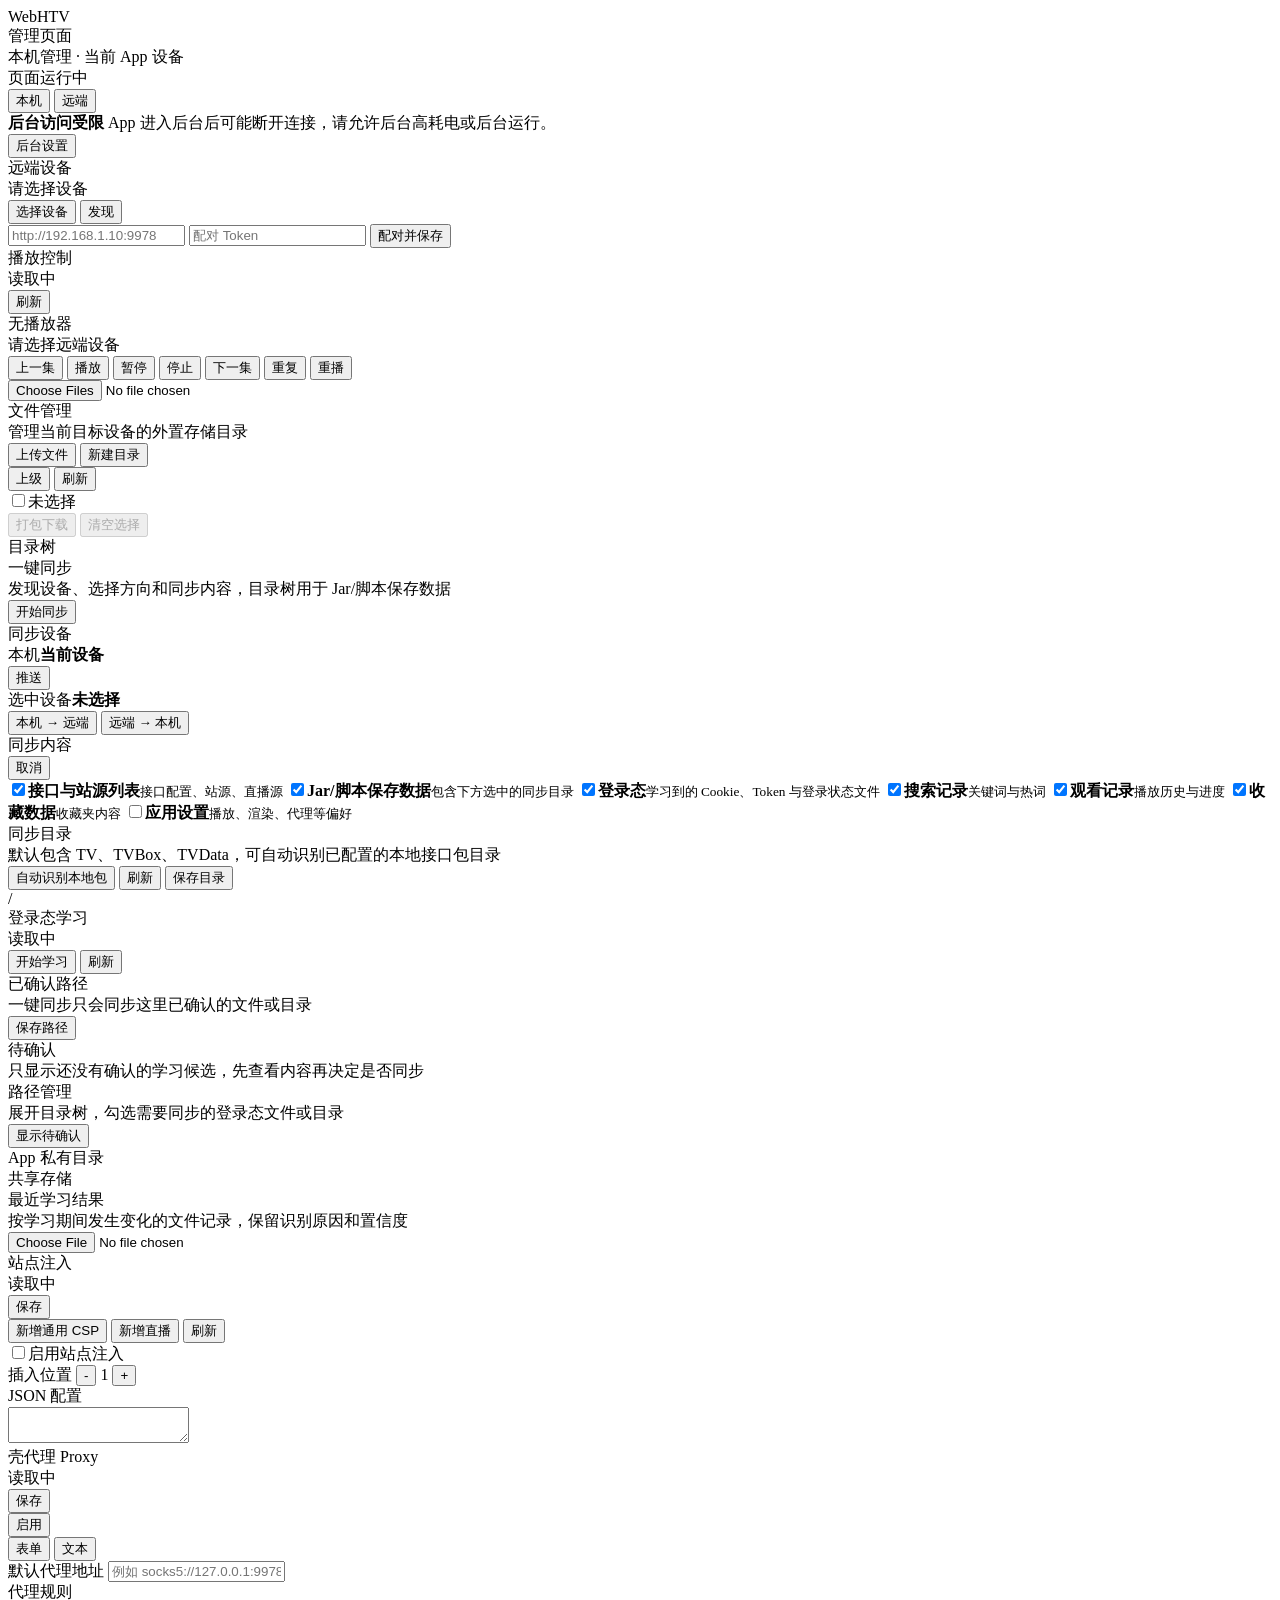
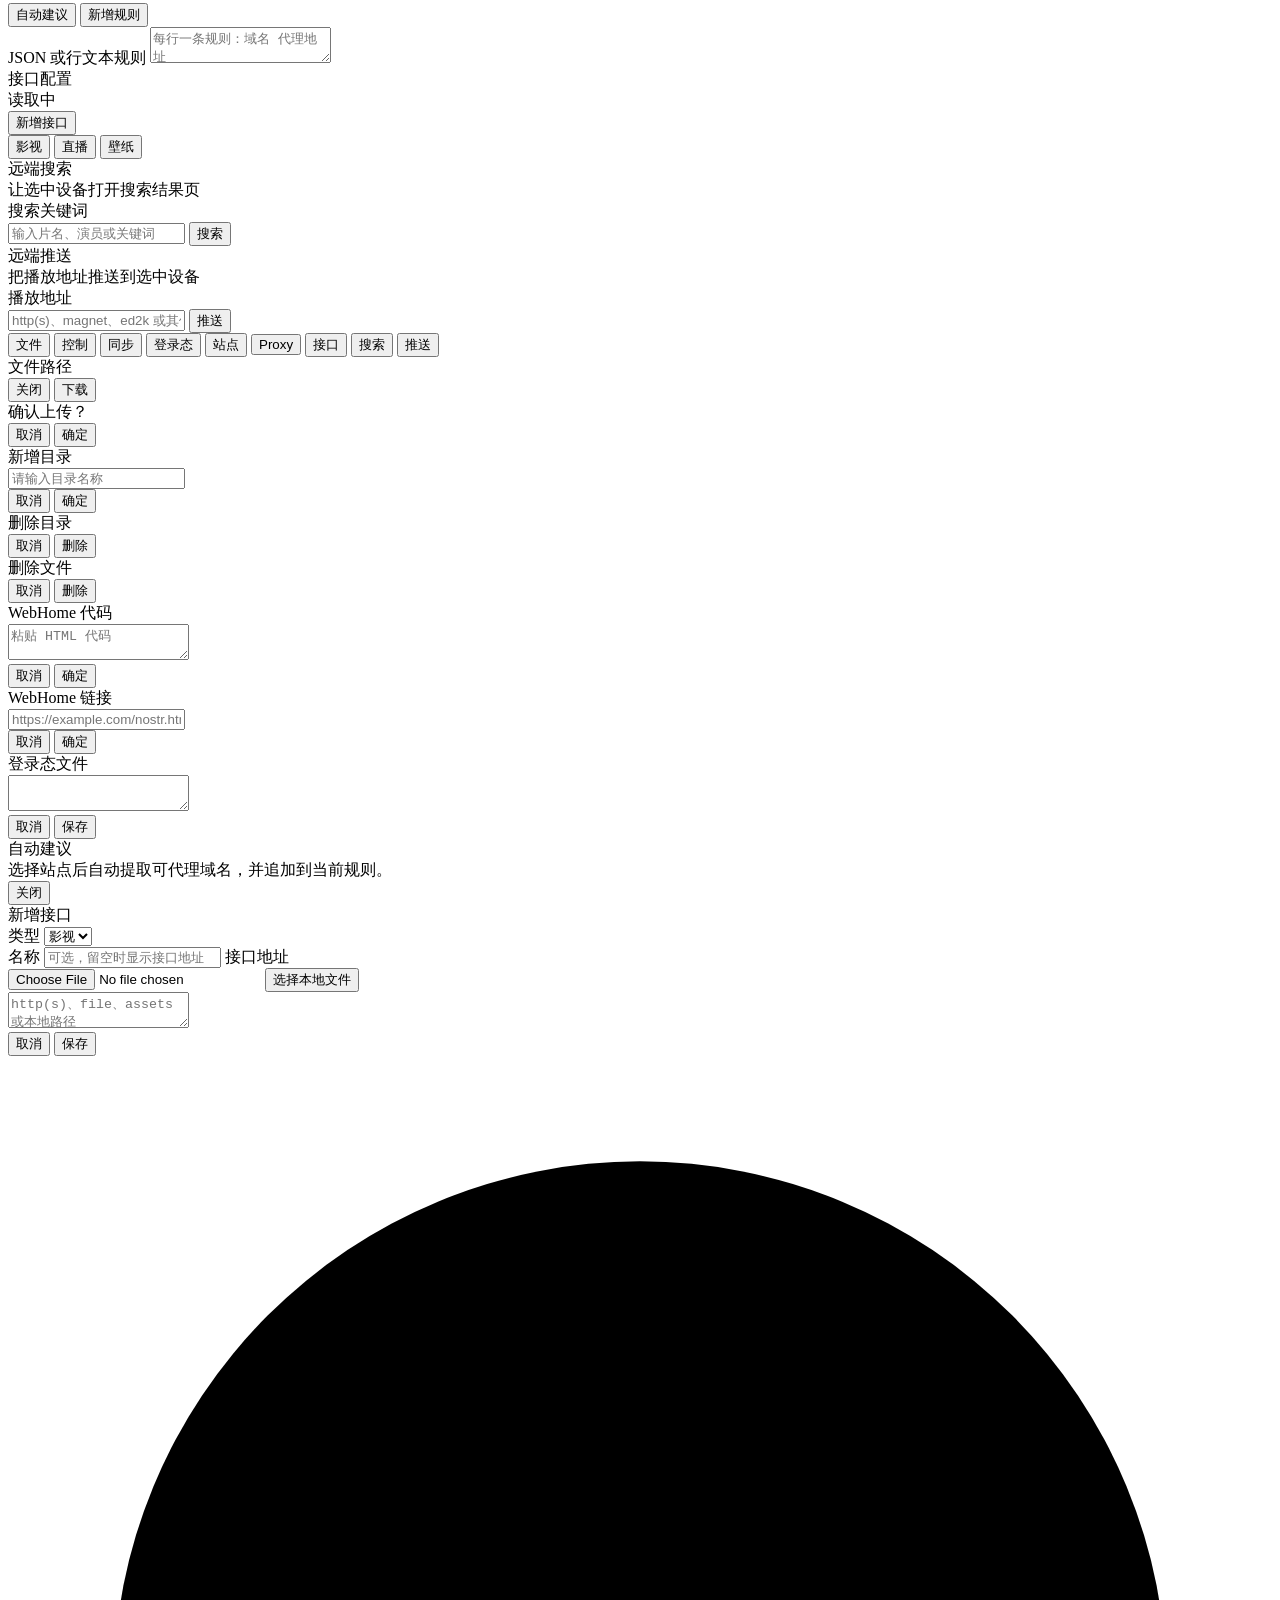
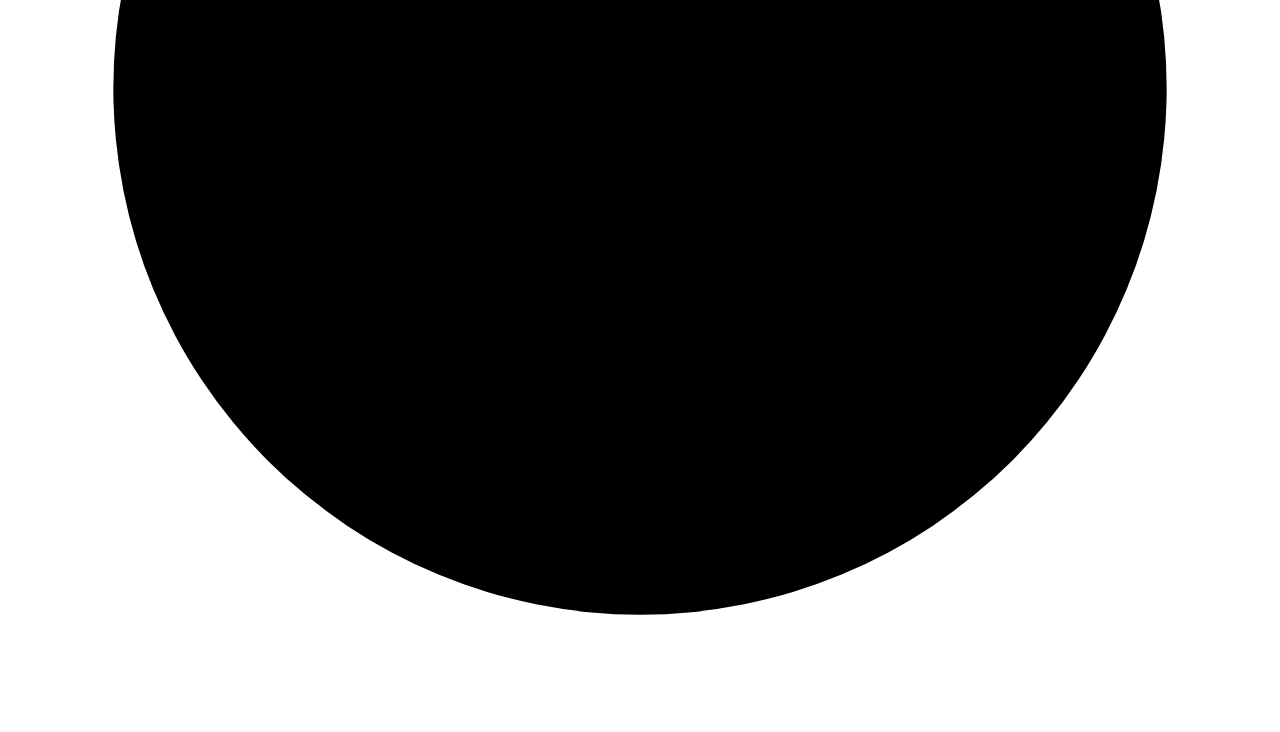
==== app/src/main/assets/manage.html @ 25f79901 "feat: 首页导航分页化、设置菜单优化及视听细节统一" ====
<!DOCTYPE html>
<html lang="zh-Hans">

<head>
    <title>管理页面</title>
    <meta charset="UTF-8">
    <meta name="viewport" content="width=device-width,initial-scale=1,viewport-fit=cover">
    <meta name="color-scheme" content="light dark">
    <link rel="stylesheet" href="css/ui.css">
    <script src="js/jquery.min.js" defer></script>
    <script src="js/manage.js" defer></script>
</head>

<body class="manage-page local-mode">
    <div id="app" class="manage-app">
        <header class="manage-top">
            <div class="manage-heading">
                <div class="manage-kicker">WebHTV</div>
                <div class="manage-title">管理页面</div>
                <div class="manage-subtitle" id="manageTargetText">本机管理 · 当前 App 设备</div>
            </div>
            <div class="manage-top-actions">
                <span id="serviceStatus" class="status-pill">页面运行中</span>
                <div class="segmented">
                    <button id="modeLocal" class="segment active" onclick="setManageMode('local')">本机</button>
                    <button id="modeRemote" class="segment" onclick="setManageMode('remote')">远端</button>
                </div>
            </div>
        </header>

        <section id="keepAliveHint" class="keepalive-card">
            <div class="status-dot warn-dot"></div>
            <div class="keepalive-text">
                <strong>后台访问受限</strong>
                <span id="backgroundGuideText">App 进入后台后可能断开连接，请允许后台高耗电或后台运行。</span>
            </div>
            <button id="backgroundSettingsBtn" class="md-btn md-btn-tonal md-btn-compact" onclick="openBackgroundSettings()" type="button">后台设置</button>
        </section>

        <section id="remotePicker" class="target-strip remote-picker">
            <div class="target-main">
                <div id="targetStatusDot" class="status-dot pending-dot"></div>
                <div class="target-text">
                    <div class="target-label" id="targetStatusText">远端设备</div>
                    <div id="targetDeviceText" class="target-device">请选择设备</div>
                </div>
            </div>
            <div class="target-actions">
                <button id="changeDeviceBtn" class="md-btn md-btn-tonal md-btn-compact" onclick="toggleDevicePanel()" type="button">选择设备</button>
                <button class="md-btn md-btn-tonal md-btn-compact" onclick="scanDevices()" type="button">发现</button>
            </div>
            <div id="deviceList" class="device-list"></div>
            <div class="device-pair-form">
                <input id="manualDeviceTarget" class="md-input" type="url" placeholder="http://192.168.1.10:9978" autocomplete="off">
                <input id="manualDeviceToken" class="md-input" type="password" placeholder="配对 Token" autocomplete="off">
                <button class="md-btn md-btn-tonal md-btn-compact" onclick="pairManualDevice()" type="button">配对并保存</button>
            </div>
        </section>

        <main class="manage-body">
            <section id="viewRemoteControl" class="manage-view">
                <div class="workspace-panel">
                    <div class="workspace-hero"><div><div class="manage-title">播放控制</div><div class="manage-subtitle" id="remoteMediaStatus">读取中</div></div><button class="md-btn md-btn-tonal md-btn-compact" onclick="loadRemoteMedia(true)" type="button">刷新</button></div>
                    <div class="manage-card remote-control-card">
                        <div id="remoteMediaTitle" class="manage-card-title">无播放器</div>
                        <div id="remoteMediaMeta" class="manage-subtitle">请选择远端设备</div>
                        <div class="remote-control-actions">
                            <button class="md-btn md-btn-tonal md-btn-compact" onclick="remoteControl('prev')" type="button">上一集</button>
                            <button class="md-btn md-btn-filled md-btn-compact" onclick="remoteControl('play')" type="button">播放</button>
                            <button class="md-btn md-btn-tonal md-btn-compact" onclick="remoteControl('pause')" type="button">暂停</button>
                            <button class="md-btn md-btn-tonal md-btn-compact" onclick="remoteControl('stop')" type="button">停止</button>
                            <button class="md-btn md-btn-tonal md-btn-compact" onclick="remoteControl('next')" type="button">下一集</button>
                            <button class="md-btn md-btn-tonal md-btn-compact" onclick="remoteControl('repeat')" type="button">重复</button>
                            <button class="md-btn md-btn-tonal md-btn-compact" onclick="remoteControl('replay')" type="button">重播</button>
                        </div>
                    </div>
                </div>
            </section>
            <section id="viewFiles" class="manage-view active">
                <input type="file" id="file_uploader" onchange="onFileSelected()" multiple />
                <div class="file-workspace">
                    <div class="file-hero">
                        <div class="file-hero-main">
                            <div class="manage-title">文件管理</div>
                            <div class="manage-subtitle">管理当前目标设备的外置存储目录</div>
                        </div>
                        <div class="file-hero-actions">
                            <button class="md-btn md-btn-filled" onclick="uploadFile()">上传文件</button>
                            <button class="md-btn md-btn-tonal" onclick="showNewFolderDialog()">新建目录</button>
                        </div>
                    </div>

                    <div class="file-control-bar">
                        <div id="fileBreadcrumb" class="file-breadcrumb"></div>
                        <div class="file-control-actions">
                            <button id="fileUpBtn" class="file-tool-btn" onclick="listFile(currentParent)" type="button">上级</button>
                            <button class="file-tool-btn" onclick="listFile(currentRoot)" type="button">刷新</button>
                        </div>
                    </div>

                    <div id="fileSelectionBar" class="file-selection-bar">
                        <label class="file-select-all"><input id="fileSelectAll" type="checkbox" onchange="toggleSelectAll(this.checked)"><span id="fileSelectionText">未选择</span></label>
                        <div class="file-selection-actions">
                            <button id="fileZipBtn" class="md-btn md-btn-filled md-btn-compact" onclick="downloadSelectedArchive()" disabled>打包下载</button>
                            <button id="fileClearBtn" class="md-btn md-btn-tonal md-btn-compact" onclick="clearFileSelection()" disabled>清空选择</button>
                        </div>
                    </div>

                    <div class="file-list-shell">
                        <div class="file-tree-panel file-tree-panel-full">
                            <div class="file-tree-title">目录树</div>
                            <div id="fileTree" class="file-tree file-tree-flat"></div>
                        </div>
                    </div>
                </div>
            </section>

            <section id="viewSync" class="manage-view">
                <div class="workspace-panel">
                    <div class="workspace-hero">
                        <div>
                            <div class="manage-title">一键同步</div>
                            <div class="manage-subtitle">发现设备、选择方向和同步内容，目录树用于 Jar/脚本保存数据</div>
                        </div>
                        <button class="md-btn md-btn-filled" onclick="startSyncManage()" type="button">开始同步</button>
                    </div>
                    <div class="sync-grid">
                        <div class="manage-card sync-device-card">
                            <div class="manage-card-title">同步设备</div>
                            <div class="sync-route">
                                <div class="sync-node"><span class="node-role">本机</span><strong>当前设备</strong></div>
                                <button id="syncDirectionBtn" class="sync-direction-btn" onclick="toggleSyncMode()" type="button">推送</button>
                                <div class="sync-node"><span class="node-role">选中设备</span><strong id="syncTargetText">未选择</strong></div>
                            </div>
                            <div class="segmented sync-mode">
                                <button id="syncModePush" class="segment active" onclick="setSyncMode('push')" type="button">本机 → 远端</button>
                                <button id="syncModePull" class="segment" onclick="setSyncMode('pull')" type="button">远端 → 本机</button>
                            </div>
                        </div>
                        <div class="manage-card sync-options-card">
                            <div class="card-line">
                                <div class="manage-card-title">同步内容</div>
                                <button class="file-action" onclick="toggleSyncSelection()" type="button" id="syncSelectBtn">取消</button>
                            </div>
                            <div class="option-grid">
                                <label class="option-check"><input id="syncOptConfig" type="checkbox" checked><span><strong>接口与站源列表</strong><small>接口配置、站源、直播源</small></span></label>
                                <label class="option-check"><input id="syncOptSpider" type="checkbox" checked onchange="updateSyncPathsVisible()"><span><strong>Jar/脚本保存数据</strong><small>包含下方选中的同步目录</small></span></label>
                                <label class="option-check"><input id="syncOptLoginState" type="checkbox" checked><span><strong>登录态</strong><small>学习到的 Cookie、Token 与登录状态文件</small></span></label>
                                <label class="option-check"><input id="syncOptSearch" type="checkbox" checked><span><strong>搜索记录</strong><small>关键词与热词</small></span></label>
                                <label class="option-check"><input id="syncOptHistory" type="checkbox" checked><span><strong>观看记录</strong><small>播放历史与进度</small></span></label>
                                <label class="option-check"><input id="syncOptKeep" type="checkbox" checked><span><strong>收藏数据</strong><small>收藏夹内容</small></span></label>
                                <label class="option-check"><input id="syncOptSettings" type="checkbox"><span><strong>应用设置</strong><small>播放、渲染、代理等偏好</small></span></label>
                            </div>
                        </div>
                    </div>
                    <div id="syncPathsPanel" class="manage-card sync-path-card">
                        <div class="card-line">
                            <div>
                                <div class="manage-card-title">同步目录</div>
                                <div class="manage-subtitle">默认包含 TV、TVBox、TVData，可自动识别已配置的本地接口包目录</div>
                            </div>
                            <div class="card-actions">
                                <button class="md-btn md-btn-tonal md-btn-compact" onclick="detectSyncPaths()" type="button">自动识别本地包</button>
                                <button class="md-btn md-btn-tonal md-btn-compact" onclick="loadSyncManage(true)" type="button">刷新</button>
                                <button class="md-btn md-btn-filled md-btn-compact" onclick="saveSyncPaths()" type="button">保存目录</button>
                            </div>
                        </div>
                        <div id="syncPathChips" class="chip-list"></div>
                        <div class="sync-tree-shell">
                            <div class="file-path" id="syncTreePath">/</div>
                            <div id="syncTree"></div>
                        </div>
                    </div>
                </div>
            </section>

            <section id="viewLoginState" class="manage-view login-state-view">
                <div class="workspace-panel">
                    <div class="workspace-hero login-state-hero">
                        <div class="workspace-hero-main">
                            <div class="manage-title">登录态学习</div>
                            <div class="manage-subtitle" id="loginStateSummary">读取中</div>
                        </div>
                        <div class="hero-actions login-state-actions">
                            <button id="loginStateLearnBtn" class="md-btn md-btn-filled" onclick="toggleLoginStateLearning()" type="button">开始学习</button>
                            <button class="md-btn md-btn-tonal" onclick="loadLoginStateManage(true)" type="button">刷新</button>
                        </div>
                    </div>
                    <div class="login-state-body">
                        <div class="manage-card">
                            <div class="card-line">
                                <div>
                                    <div class="manage-card-title">已确认路径</div>
                                    <div class="manage-subtitle">一键同步只会同步这里已确认的文件或目录</div>
                                </div>
                                <div class="card-actions">
                                    <button class="md-btn md-btn-filled md-btn-compact" onclick="saveLoginStatePaths()" type="button">保存路径</button>
                                </div>
                            </div>
                            <div id="loginStateLearned" class="login-file-list"></div>
                        </div>
                        <div class="manage-card">
                            <div class="card-line">
                                <div>
                                    <div class="manage-card-title">待确认</div>
                                    <div class="manage-subtitle">只显示还没有确认的学习候选，先查看内容再决定是否同步</div>
                                </div>
                            </div>
                            <div id="loginStatePending" class="login-file-list"></div>
                        </div>
                        <div class="manage-card">
                            <div class="card-line">
                                <div>
                                    <div class="manage-card-title">路径管理</div>
                                    <div class="manage-subtitle">展开目录树，勾选需要同步的登录态文件或目录</div>
                                </div>
                                <div class="card-actions">
                                    <button id="loginStateRevealBtn" class="md-btn md-btn-tonal md-btn-compact" onclick="revealLoginStatePending()" type="button">显示待确认</button>
                                </div>
                            </div>
                            <div class="login-tree-grid">
                                <div class="login-tree-panel">
                                    <div class="login-tree-title">App 私有目录</div>
                                    <div id="loginStateTreeApp" class="login-tree"></div>
                                </div>
                                <div class="login-tree-panel">
                                    <div class="login-tree-title">共享存储</div>
                                    <div id="loginStateTreeSdcard" class="login-tree"></div>
                                </div>
                            </div>
                        </div>
                        <div class="manage-card">
                            <div class="card-line">
                                <div>
                                    <div class="manage-card-title">最近学习结果</div>
                                    <div class="manage-subtitle">按学习期间发生变化的文件记录，保留识别原因和置信度</div>
                                </div>
                            </div>
                            <div id="loginStateFindings" class="login-file-list findings-list"></div>
                        </div>
                    </div>
                </div>
            </section>

            <section id="viewCsp" class="manage-view">
                <input type="file" id="csp_file_uploader" accept=".html,.htm,.txt,.json,.js" onchange="onCspFileSelected()" />
                <div class="manage-header">
                    <div>
                        <div class="manage-title">站点注入</div>
                        <div class="manage-subtitle" id="cspSummary">读取中</div>
                    </div>
                    <button class="md-btn md-btn-filled" onclick="saveCspManage()">保存</button>
                </div>
                <div class="md-toolbar">
                    <button class="md-btn md-btn-tonal" onclick="addCspItem('csp')">新增通用 CSP</button>
                    <button class="md-btn md-btn-tonal" onclick="addCspItem('live')">新增直播</button>
                    <button class="md-btn md-btn-tonal" onclick="loadCspManage(true)">刷新</button>
                </div>
                <div class="manage-card manage-form-card">
                    <label class="check-row"><input id="cspEnabled" type="checkbox" onchange="updateCspGlobal()"><span>启用站点注入</span></label>
                    <div class="field-row compact insert-row">
                        <label class="field-label">插入位置</label>
                        <button class="step-btn" onclick="stepCspInsert(-1)" type="button">-</button>
                        <span id="cspInsertText" class="insert-value">1</span>
                        <button class="step-btn" onclick="stepCspInsert(1)" type="button">+</button>
                    </div>
                </div>
                <div id="cspList"></div>
                <div class="manage-card">
                    <div class="manage-card-title">JSON 配置</div>
                    <textarea id="cspRaw" class="code-area" spellcheck="false"></textarea>
                </div>
            </section>

            <section id="viewProxy" class="manage-view">
                <div class="workspace-panel">
                    <div class="workspace-hero">
                        <div>
                            <div class="manage-title">壳代理 Proxy</div>
                            <div class="manage-subtitle" id="proxySummary">读取中</div>
                        </div>
                        <button class="md-btn md-btn-filled" onclick="saveProxyManage()" type="button">保存</button>
                    </div>
                    <div class="manage-card manage-form-card">
                        <div class="card-line">
                            <button id="proxyEnabled" class="toggle-pill on" onclick="toggleProxyEnabled()" type="button">启用</button>
                            <div class="segmented">
                                <button id="proxyModeForm" class="segment active" onclick="setProxyMode('form')" type="button">表单</button>
                                <button id="proxyModeText" class="segment" onclick="setProxyMode('text')" type="button">文本</button>
                            </div>
                        </div>
                        <label class="form-label" for="proxyUrl">默认代理地址</label>
                        <input id="proxyUrl" class="md-input" type="text" placeholder="例如 socks5://127.0.0.1:9978" />
                        <div id="proxyFormPanel" class="proxy-rule-panel">
                            <div class="card-line">
                                <div class="manage-card-title">代理规则</div>
                                <div class="card-actions">
                                    <button class="md-btn md-btn-tonal md-btn-compact" onclick="showProxySuggestDialog()" type="button">自动建议</button>
                                    <button class="md-btn md-btn-tonal md-btn-compact" onclick="addProxyRule()" type="button">新增规则</button>
                                </div>
                            </div>
                            <div id="proxyRuleList" class="proxy-rule-list"></div>
                        </div>
                        <div id="proxyTextPanel" class="proxy-text-panel">
                            <label class="form-label" for="proxyRules">JSON 或行文本规则</label>
                            <textarea id="proxyRules" class="code-area" spellcheck="false" placeholder="每行一条规则：域名 代理地址&#10;也支持 JSON：{&quot;proxy&quot;:[{&quot;hosts&quot;:[&quot;*&quot;],&quot;urls&quot;:[&quot;socks5://127.0.0.1:9978&quot;]}]}"></textarea>
                        </div>
                    </div>
                </div>
            </section>

            <section id="viewConfigs" class="manage-view">
                <div class="workspace-panel configs-view">
                    <div class="workspace-hero">
                        <div class="workspace-hero-main">
                            <div class="manage-title">接口配置</div>
                            <div class="manage-subtitle" id="configsSummary">读取中</div>
                        </div>
                        <div class="hero-actions">
                            <button class="md-btn md-btn-filled" onclick="showConfigDialog()" type="button">新增接口</button>
                        </div>
                    </div>
                    <div class="config-toolbar">
                        <div class="segmented">
                            <button id="configFilterVod" class="segment active" onclick="setConfigFilter(0)" type="button">影视</button>
                            <button id="configFilterLive" class="segment" onclick="setConfigFilter(1)" type="button">直播</button>
                            <button id="configFilterWall" class="segment" onclick="setConfigFilter(2)" type="button">壁纸</button>
                        </div>
                    </div>
                    <div id="configList" class="config-list"></div>
                </div>
            </section>

            <section id="viewSearch" class="manage-view remote-only">
                <div class="manage-header">
                    <div>
                        <div class="manage-title">远端搜索</div>
                        <div class="manage-subtitle">让选中设备打开搜索结果页</div>
                    </div>
                </div>
                <div class="manage-card action-panel">
                    <label class="form-label" for="remoteKeyword">搜索关键词</label>
                    <div class="action-row">
                        <input id="remoteKeyword" class="md-input" type="search" placeholder="输入片名、演员或关键词" />
                        <button class="md-btn md-btn-filled" onclick="remoteSearch()" type="button">搜索</button>
                    </div>
                </div>
            </section>

            <section id="viewPush" class="manage-view remote-only">
                <div class="manage-header">
                    <div>
                        <div class="manage-title">远端推送</div>
                        <div class="manage-subtitle">把播放地址推送到选中设备</div>
                    </div>
                </div>
                <div class="manage-card action-panel">
                    <label class="form-label" for="remotePushUrl">播放地址</label>
                    <div class="action-row">
                        <input id="remotePushUrl" class="md-input" type="url" placeholder="http(s)、magnet、ed2k 或其他可播放地址" />
                        <button class="md-btn md-btn-filled" onclick="remotePush()" type="button">推送</button>
                    </div>
                </div>
            </section>
        </main>

        <nav class="md-nav-bar manage-nav">
            <button id="navFiles" class="md-nav-item active" onclick="showManageView('files')"><span class="md-nav-label">文件</span></button>
            <button id="navRemoteControl" class="md-nav-item" onclick="showManageView('remoteControl')"><span class="md-nav-label">控制</span></button>
            <button id="navSync" class="md-nav-item" onclick="showManageView('sync')"><span class="md-nav-label">同步</span></button>
            <button id="navLoginState" class="md-nav-item" onclick="showManageView('loginState')"><span class="md-nav-label">登录态</span></button>
            <button id="navCsp" class="md-nav-item" onclick="showManageView('csp')"><span class="md-nav-label">站点</span></button>
            <button id="navProxy" class="md-nav-item" onclick="showManageView('proxy')"><span class="md-nav-label">Proxy</span></button>
            <button id="navConfigs" class="md-nav-item" onclick="showManageView('configs')"><span class="md-nav-label">接口</span></button>
            <button id="navSearch" class="md-nav-item remote-only" onclick="showManageView('search')"><span class="md-nav-label">搜索</span></button>
            <button id="navPush" class="md-nav-item remote-only" onclick="showManageView('push')"><span class="md-nav-label">推送</span></button>
        </nav>
    </div>

    <div id="fileInfoDialog" class="md-dialog-overlay">
        <div class="md-dialog">
            <div class="md-dialog-title">文件路径</div>
            <div class="md-dialog-body" id="fileUrl"></div>
            <div class="md-dialog-actions">
                <button onclick="closeDialog('fileInfoDialog')" class="md-dialog-btn">关闭</button>
                <button onclick="downloadFile()" class="md-dialog-btn">下载</button>
            </div>
        </div>
    </div>
    <div id="uploadTip" class="md-dialog-overlay">
        <div class="md-dialog">
            <div class="md-dialog-title">确认上传？</div>
            <div class="md-dialog-body" id="uploadTipContent"></div>
            <div class="md-dialog-actions">
                <button onclick="confirmUpload(0)" class="md-dialog-btn">取消</button>
                <button onclick="confirmUpload(1)" class="md-dialog-btn">确定</button>
            </div>
        </div>
    </div>
    <div id="newFolder" class="md-dialog-overlay">
        <div class="md-dialog">
            <div class="md-dialog-title">新增目录</div>
            <div class="md-dialog-body"><input id="newFolderContent" class="md-input" type="text" placeholder="请输入目录名称" /></div>
            <div class="md-dialog-actions">
                <button onclick="confirmNewFolder(0)" class="md-dialog-btn">取消</button>
                <button onclick="confirmNewFolder(1)" class="md-dialog-btn">确定</button>
            </div>
        </div>
    </div>
    <div id="delFolder" class="md-dialog-overlay">
        <div class="md-dialog">
            <div class="md-dialog-title">删除目录</div>
            <div class="md-dialog-body" id="delFolderContent"></div>
            <div class="md-dialog-actions">
                <button onclick="confirmDelFolder(0)" class="md-dialog-btn">取消</button>
                <button onclick="confirmDelFolder(1)" class="md-dialog-btn error">删除</button>
            </div>
        </div>
    </div>
    <div id="delFile" class="md-dialog-overlay">
        <div class="md-dialog">
            <div class="md-dialog-title">删除文件</div>
            <div class="md-dialog-body" id="delFileContent"></div>
            <div class="md-dialog-actions">
                <button onclick="confirmDelFile(0)" class="md-dialog-btn">取消</button>
                <button onclick="confirmDelFile(1)" class="md-dialog-btn error">删除</button>
            </div>
        </div>
    </div>
    <div id="cspCodeDialog" class="md-dialog-overlay">
        <div class="md-dialog editor-dialog">
            <div class="md-dialog-title">WebHome 代码</div>
            <div class="md-dialog-body"><textarea id="cspCodeContent" class="code-area modal-code" spellcheck="false" placeholder="粘贴 HTML 代码"></textarea></div>
            <div class="md-dialog-actions">
                <button onclick="confirmCspCode(0)" class="md-dialog-btn">取消</button>
                <button onclick="confirmCspCode(1)" class="md-dialog-btn">确定</button>
            </div>
        </div>
    </div>
    <div id="cspLinkDialog" class="md-dialog-overlay">
        <div class="md-dialog">
            <div class="md-dialog-title">WebHome 链接</div>
            <div class="md-dialog-body"><input id="cspLinkContent" class="md-input" type="url" placeholder="https://example.com/nostr.html" /></div>
            <div class="md-dialog-actions">
                <button onclick="confirmCspLink(0)" class="md-dialog-btn">取消</button>
                <button onclick="confirmCspLink(1)" class="md-dialog-btn">确定</button>
            </div>
        </div>
    </div>
    <div id="loginStateEditorDialog" class="md-dialog-overlay">
        <div class="md-dialog editor-dialog">
            <div class="md-dialog-title">登录态文件</div>
            <div class="md-dialog-body">
                <div id="loginStatePath" class="file-path"></div>
                <div id="loginStatePreviewMeta" class="dialog-hint file-preview-meta"></div>
                <div id="loginStatePreviewList" class="file-preview-list"></div>
                <textarea id="loginStateContent" class="code-area modal-code scroll-code" spellcheck="false" wrap="off"></textarea>
            </div>
            <div class="md-dialog-actions">
                <button onclick="closeDialog('loginStateEditorDialog')" class="md-dialog-btn">取消</button>
                <button id="loginStateSaveBtn" onclick="saveLoginStateFile()" class="md-dialog-btn">保存</button>
            </div>
        </div>
    </div>
    <div id="proxySuggestDialog" class="md-dialog-overlay">
        <div class="md-dialog proxy-suggest-dialog">
            <div class="md-dialog-title">自动建议</div>
            <div class="md-dialog-body">
                <div class="dialog-hint">选择站点后自动提取可代理域名，并追加到当前规则。</div>
                <div id="proxySuggestList" class="proxy-suggest-list"></div>
            </div>
            <div class="md-dialog-actions">
                <button onclick="closeDialog('proxySuggestDialog')" class="md-dialog-btn">关闭</button>
            </div>
        </div>
    </div>
    <div id="configDialog" class="md-dialog-overlay">
        <div class="md-dialog config-dialog">
            <div class="md-dialog-title" id="configDialogTitle">新增接口</div>
            <div class="md-dialog-body config-dialog-body">
                <div id="configTypeRow">
                    <label class="form-label" for="configType">类型</label>
                    <select id="configType" class="md-input">
                        <option value="0">影视</option>
                        <option value="1">直播</option>
                        <option value="2">壁纸</option>
                    </select>
                </div>
                <label class="form-label" for="configName">名称</label>
                <input id="configName" class="md-input" type="text" placeholder="可选，留空时显示接口地址" />
                <label class="form-label" for="configUrl">接口地址</label>
                <div class="config-url-actions">
                    <input type="file" id="config_file_uploader" onchange="onConfigLocalFileSelected()" />
                    <button class="md-btn md-btn-tonal md-btn-compact" onclick="chooseConfigLocalFile()" type="button">选择本地文件</button>
                </div>
                <textarea id="configUrl" class="code-area compact-code" spellcheck="false" placeholder="http(s)、file、assets 或本地路径"></textarea>
            </div>
            <div class="md-dialog-actions">
                <button onclick="closeDialog('configDialog')" class="md-dialog-btn">取消</button>
                <button onclick="saveConfigDialog()" class="md-dialog-btn">保存</button>
            </div>
        </div>
    </div>
    <div id="warnToast"><div class="md-snackbar" id="warnToastContent"></div></div>
    <div id="loadingToast"><div class="md-progress-wrap"><svg class="md-progress" viewBox="0 0 48 48"><circle cx="24" cy="24" r="20"/></svg></div></div>
</body>
</html>
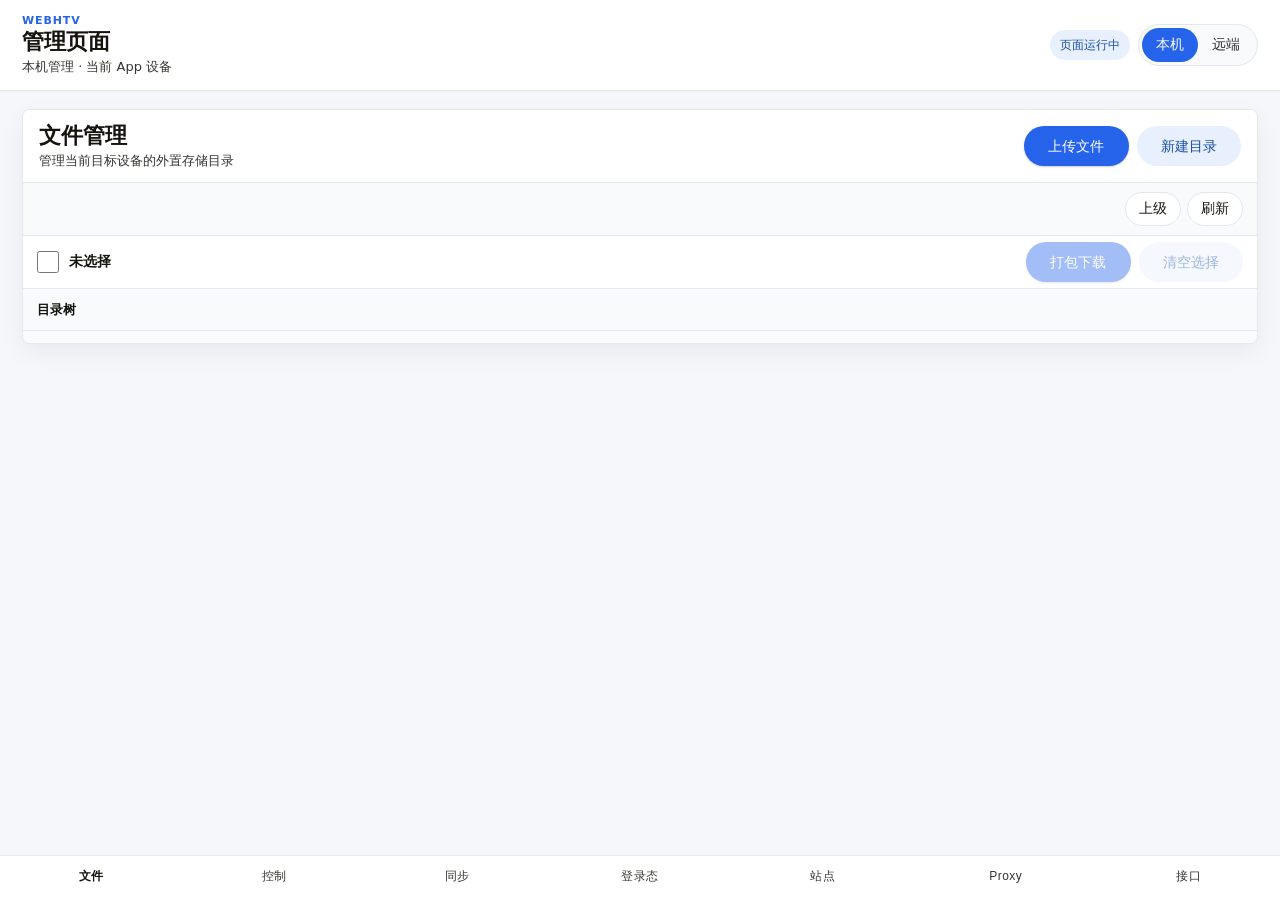
==== commit bef58f4f: "chore: 清理闲置图标资源与多语言文案 - 删除已下线的频道图标、背景与选择器资源 - 移除导航菜单中的频道入口，刷新文案改为通用表述 - 清理不再使用的多语言字符串与播放器样式 - 网页管理端同" ====
--- a/app/src/main/assets/manage.html
+++ b/app/src/main/assets/manage.html
@@ -143,7 +143,7 @@
                                 <button class="file-action" onclick="toggleSyncSelection()" type="button" id="syncSelectBtn">取消</button>
                             </div>
                             <div class="option-grid">
-                                <label class="option-check"><input id="syncOptConfig" type="checkbox" checked><span><strong>接口与站源列表</strong><small>接口配置、站源、直播源</small></span></label>
+                                <label class="option-check"><input id="syncOptConfig" type="checkbox" checked><span><strong>接口与站源列表</strong><small>接口配置与站源</small></span></label>
                                 <label class="option-check"><input id="syncOptSpider" type="checkbox" checked onchange="updateSyncPathsVisible()"><span><strong>Jar/脚本保存数据</strong><small>包含下方选中的同步目录</small></span></label>
                                 <label class="option-check"><input id="syncOptLoginState" type="checkbox" checked><span><strong>登录态</strong><small>学习到的 Cookie、Token 与登录状态文件</small></span></label>
                                 <label class="option-check"><input id="syncOptSearch" type="checkbox" checked><span><strong>搜索记录</strong><small>关键词与热词</small></span></label>
@@ -253,7 +253,6 @@
                 </div>
                 <div class="md-toolbar">
                     <button class="md-btn md-btn-tonal" onclick="addCspItem('csp')">新增通用 CSP</button>
-                    <button class="md-btn md-btn-tonal" onclick="addCspItem('live')">新增直播</button>
                     <button class="md-btn md-btn-tonal" onclick="loadCspManage(true)">刷新</button>
                 </div>
                 <div class="manage-card manage-form-card">
@@ -323,7 +322,6 @@
                     <div class="config-toolbar">
                         <div class="segmented">
                             <button id="configFilterVod" class="segment active" onclick="setConfigFilter(0)" type="button">影视</button>
-                            <button id="configFilterLive" class="segment" onclick="setConfigFilter(1)" type="button">直播</button>
                             <button id="configFilterWall" class="segment" onclick="setConfigFilter(2)" type="button">壁纸</button>
                         </div>
                     </div>
@@ -482,7 +480,6 @@
                     <label class="form-label" for="configType">类型</label>
                     <select id="configType" class="md-input">
                         <option value="0">影视</option>
-                        <option value="1">直播</option>
                         <option value="2">壁纸</option>
                     </select>
                 </div>
--- a/app/src/main/assets/css/ui.css
+++ b/app/src/main/assets/css/ui.css
@@ -0,0 +1,3749 @@
+:root {
+    --md-primary:                  #006C4C;
+    --md-on-primary:               #FFFFFF;
+    --md-primary-container:        #89F7C6;
+    --md-on-primary-container:     #00210F;
+    --md-secondary-container:      #C8E6D5;
+    --md-on-secondary-container:   #082015;
+    --md-error:                    #BA1A1A;
+    --md-on-error:                 #FFFFFF;
+    --md-error-container:          #FFDAD6;
+    --md-on-error-container:       #410002;
+    --md-surface:                  #FFFFFF;
+    --md-on-surface:               #15140E;
+    --md-surface-variant:          #E3E3DC;
+    --md-on-surface-variant:       #343430;
+    --md-outline:                  #575752;
+    --md-outline-variant:          #C7C7C0;
+    --md-surface-container:        #FFFFFF;
+    --md-surface-container-high:   #F0EFE9;
+    --md-inverse-surface:          #2A2A25;
+    --md-inverse-on-surface:       #F2F1EB;
+    --md-scrim:                    rgba(0,0,0,0.32);
+    --md-shadow:                   rgba(0,0,0,0.20);
+}
+
+@media (prefers-color-scheme: dark) {
+    :root {
+        --md-primary:                  #6CDBA4;
+        --md-on-primary:               #003824;
+        --md-primary-container:        #005237;
+        --md-on-primary-container:     #89F7C6;
+        --md-secondary-container:      #354B40;
+        --md-on-secondary-container:   #CFE9D8;
+        --md-error:                    #FFB4AB;
+        --md-on-error:                 #690005;
+        --md-error-container:          #93000A;
+        --md-on-error-container:       #FFDAD6;
+        --md-surface:                  #101510;
+        --md-on-surface:               #DEE4DF;
+        --md-surface-variant:          #414942;
+        --md-on-surface-variant:       #C0C9BF;
+        --md-outline:                  #8B9389;
+        --md-outline-variant:          #414942;
+        --md-surface-container:        #1C211D;
+        --md-surface-container-high:   #262B27;
+        --md-inverse-surface:          #DEE4DF;
+        --md-inverse-on-surface:       #181D19;
+        --md-scrim:                    rgba(0,0,0,0.5);
+        --md-shadow:                   rgba(0,0,0,0.5);
+    }
+}
+
+/* ══ Reset ══ */
+*, *::before, *::after { box-sizing: border-box; margin: 0; padding: 0; }
+
+html, body {
+    height: 100%;
+    font-family: Roboto, -apple-system, system-ui, sans-serif;
+    background: var(--md-surface);
+    color: var(--md-on-surface);
+    -webkit-tap-highlight-color: transparent;
+}
+
+body.manage-page {
+    --md-primary: #1A62D0;
+    --md-on-primary: #FFFFFF;
+    --md-secondary-container: #D9E7FF;
+    --md-on-secondary-container: #0D2B57;
+    --md-surface: #F4F6FA;
+    --md-surface-container: #FFFFFF;
+    --md-surface-container-high: #F8FAFD;
+    --md-outline-variant: #DDE3EE;
+}
+
+body.manage-page.local-mode .remote-only {
+    display: none !important;
+}
+
+@media (prefers-color-scheme: dark) {
+    body.manage-page {
+        --md-primary: #8DB8FF;
+        --md-on-primary: #052B61;
+        --md-secondary-container: #1D3557;
+        --md-on-secondary-container: #D9E7FF;
+        --md-surface: #10151D;
+        --md-surface-container: #171D27;
+        --md-surface-container-high: #1F2632;
+        --md-outline-variant: #354052;
+    }
+}
+
+/* ══ App Shell ══ */
+#app {
+    display: flex;
+    flex-direction: column;
+    height: 100%;
+    margin: 0 auto;
+}
+
+/* ID selectors must not fight utility classes here: .manage-app widens the shell on
+   desktop, and a max-width on #app would win by specificity and cap it at phone width. */
+.manage-app { max-width: 1120px; }
+
+.manage-top {
+    flex-shrink: 0;
+    display: flex;
+    align-items: center;
+    justify-content: space-between;
+    gap: 12px;
+    padding: 14px 16px 10px;
+    border-bottom: 1px solid var(--md-outline-variant);
+    background: var(--md-surface-container);
+}
+
+.manage-body {
+    flex: 1;
+    overflow-y: auto;
+    -webkit-overflow-scrolling: touch;
+    padding: 16px;
+}
+
+.manage-view { display: none; }
+.manage-view.active { display: block; }
+
+.segmented {
+    display: inline-flex;
+    padding: 3px;
+    border: 1px solid var(--md-outline-variant);
+    border-radius: 22px;
+    background: var(--md-surface-container-high);
+}
+
+.segment {
+    height: 34px;
+    min-width: 56px;
+    padding: 0 12px;
+    border: none;
+    border-radius: 17px;
+    background: transparent;
+    color: var(--md-on-surface-variant);
+    font: inherit;
+    font-size: 14px;
+    cursor: pointer;
+}
+
+.segment.active {
+    background: var(--md-primary);
+    color: var(--md-on-primary);
+}
+
+.remote-picker { display: none; margin: 10px 16px 0; }
+.device-list { display: grid; gap: 8px; }
+
+.device-item {
+    display: flex;
+    align-items: center;
+    justify-content: space-between;
+    gap: 12px;
+    min-height: 48px;
+    padding: 8px 12px;
+    border: 1px solid var(--md-outline-variant);
+    border-radius: 8px;
+    background: transparent;
+    color: var(--md-on-surface);
+    font: inherit;
+    text-align: left;
+    cursor: pointer;
+}
+
+.device-item.active {
+    border-color: var(--md-primary);
+    background: var(--md-secondary-container);
+    color: var(--md-on-secondary-container);
+}
+
+.device-item span { font-weight: 600; }
+.device-item small { color: var(--md-on-surface-variant); overflow-wrap: anywhere; }
+
+.manage-nav .md-nav-item { border: none; background: transparent; color: inherit; }
+
+.manage-heading { min-width: 0; }
+
+.manage-top-actions {
+    display: flex;
+    align-items: center;
+    justify-content: flex-end;
+    gap: 8px;
+    flex-wrap: wrap;
+}
+
+.status-pill {
+    display: inline-flex;
+    align-items: center;
+    min-height: 30px;
+    padding: 0 10px;
+    border-radius: 15px;
+    background: var(--md-secondary-container);
+    color: var(--md-on-secondary-container);
+    font-size: 12px;
+    line-height: 16px;
+    white-space: nowrap;
+}
+
+.status-pill.off {
+    background: var(--md-error-container);
+    color: var(--md-on-error-container);
+}
+
+.status-pill.warn {
+    background: #FFE08A;
+    color: #312300;
+}
+
+.md-btn-compact {
+    height: 36px;
+    padding: 0 14px;
+}
+
+.md-btn-danger {
+    background: var(--md-error-container);
+    color: var(--md-on-error-container);
+}
+
+.keepalive-card {
+    display: none;
+    margin: 10px 16px 0;
+    border-color: #D19A00;
+    background: #FFF4CE;
+    color: #312300;
+}
+
+.md-btn:disabled,
+.file-action:disabled {
+    opacity: 0.42;
+    cursor: default;
+}
+
+.file-toolbar { align-items: center; }
+
+.file-state-row {
+    display: grid;
+    grid-template-columns: minmax(0, 1fr) auto;
+    gap: 8px;
+    align-items: center;
+    margin-bottom: 8px;
+}
+
+.file-state-row .file-path { margin: 0; }
+
+.selection-count {
+    min-height: 36px;
+    display: inline-flex;
+    align-items: center;
+    justify-content: center;
+    padding: 0 10px;
+    border-radius: 18px;
+    background: var(--md-surface-container-high);
+    color: var(--md-on-surface-variant);
+    font-size: 13px;
+    white-space: nowrap;
+}
+
+.file-list {
+    border-top: 1px solid var(--md-outline-variant);
+}
+
+.file-item.parent { padding-left: 42px; }
+
+@media (min-width: 960px) {
+    .manage-app { max-width: 1120px; }
+    .manage-body { padding: 20px 24px; }
+    #syncTree { display: grid; grid-template-columns: 1fr 1fr; column-gap: 18px; }
+    .tree-row { break-inside: avoid; }
+}
+
+@media (prefers-color-scheme: dark) {
+    .status-pill.warn,
+    .keepalive-card {
+        background: #4D3900;
+        color: #FFE08A;
+        border-color: #B88A00;
+    }
+}
+
+@media (max-width: 640px) {
+    .manage-top { align-items: flex-start; flex-direction: column; }
+    .manage-top-actions { width: 100%; justify-content: flex-start; }
+    .file-state-row { grid-template-columns: 1fr; }
+    .md-btn { padding: 0 16px; }
+    .file-action { min-width: 44px; padding: 0 8px; }
+    .field-row.compact.advanced-field-row { flex-direction: column; }
+    .field-row.compact.advanced-field-row .md-field.short { flex-basis: auto; }
+    .flag-grid { grid-template-columns: repeat(2, minmax(0, 1fr)); }
+}
+
+/* ══ Content body ══ */
+.app-body {
+    flex: 1;
+    overflow-y: auto;
+    -webkit-overflow-scrolling: touch;
+    background: var(--md-surface);
+}
+
+.tab-panel { display: none; }
+.tab-panel.active { display: flex; flex-direction: column; justify-content: center; min-height: 100%; padding: 20px 16px; }
+#panel5.tab-panel.active { display: block; justify-content: unset; padding: 16px; }
+.manage-panel.tab-panel.active { display: block; justify-content: unset; padding: 16px; }
+.panel-content { display: flex; flex-direction: column; gap: 20px; width: 100%; }
+
+#file_uploader,
+#csp_file_uploader,
+#config_file_uploader { display: none; }
+
+/* ══ M3 Outlined Text Field ══ */
+.field-row {
+    display: flex;
+    gap: 8px;
+    align-items: center;
+}
+
+.field-row + .field-row { margin-top: 8px; }
+
+.md-field { flex: 1; min-width: 0; }
+.md-field.short { flex: 0 0 88px; }
+
+.md-input {
+    width: 100%;
+    height: 56px;
+    padding: 0 16px;
+    border: 1px solid var(--md-outline);
+    border-radius: 4px;
+    background: transparent;
+    color: var(--md-on-surface);
+    font-size: 16px;
+    line-height: 24px;
+    font-family: inherit;
+    outline: none;
+    caret-color: var(--md-primary);
+    transition: border-color 0.15s, border-width 0.15s, padding 0.15s;
+    -webkit-appearance: none;
+    appearance: none;
+}
+
+.md-input:focus {
+    border-color: var(--md-primary);
+    border-width: 2px;
+    padding: 0 15px;
+}
+
+.md-input::placeholder { color: var(--md-on-surface-variant); }
+
+.code-area {
+    width: 100%;
+    min-height: 132px;
+    padding: 12px;
+    border: 1px solid var(--md-outline);
+    border-radius: 8px;
+    background: transparent;
+    color: var(--md-on-surface);
+    font: 13px/1.45 ui-monospace, SFMono-Regular, Menlo, Consolas, monospace;
+    outline: none;
+    resize: vertical;
+    -webkit-overflow-scrolling: touch;
+}
+
+.code-area:focus { border-color: var(--md-primary); border-width: 2px; padding: 11px; }
+
+/* ══ M3 Buttons ══ */
+.md-btn {
+    display: inline-flex;
+    align-items: center;
+    justify-content: center;
+    height: 40px;
+    padding: 0 24px;
+    border: none;
+    border-radius: 20px;
+    font-size: 14px;
+    line-height: 20px;
+    font-weight: 500;
+    letter-spacing: 0.1px;
+    font-family: inherit;
+    cursor: pointer;
+    white-space: nowrap;
+    flex-shrink: 0;
+    position: relative;
+    overflow: hidden;
+    transition: box-shadow 0.2s;
+}
+
+.md-btn::after {
+    content: '';
+    position: absolute;
+    inset: 0;
+    background: currentColor;
+    opacity: 0;
+    transition: opacity 0.2s;
+}
+
+.md-btn:hover::after  { opacity: 0.08; }
+.md-btn:active::after { opacity: 0.12; }
+
+.md-btn-filled {
+    background: var(--md-primary);
+    color: var(--md-on-primary);
+    box-shadow: 0 1px 2px var(--md-shadow);
+}
+
+.md-btn-filled:active { box-shadow: none; }
+
+.md-btn-tonal {
+    background: var(--md-secondary-container);
+    color: var(--md-on-secondary-container);
+}
+
+.md-btn-full { width: 100%; }
+
+/* ══ Toolbar ══ */
+.md-toolbar {
+    display: flex;
+    flex-wrap: wrap;
+    gap: 8px;
+    margin-bottom: 10px;
+}
+
+.manage-header {
+    display: flex;
+    align-items: center;
+    justify-content: space-between;
+    gap: 12px;
+    margin-bottom: 12px;
+}
+
+.manage-title {
+    font-size: 20px;
+    line-height: 28px;
+    font-weight: 650;
+}
+
+.manage-subtitle {
+    margin-top: 2px;
+    color: var(--md-on-surface-variant);
+    font-size: 13px;
+    line-height: 18px;
+}
+
+.manage-card {
+    margin: 10px 0;
+    padding: 12px;
+    border: 1px solid var(--md-outline-variant);
+    border-radius: 8px;
+    background: var(--md-surface-container-high);
+}
+
+.manage-form-card {
+    display: grid;
+    gap: 10px;
+}
+
+.action-panel {
+    display: grid;
+    gap: 12px;
+    max-width: 720px;
+}
+
+.action-row {
+    display: grid;
+    grid-template-columns: minmax(0, 1fr) auto;
+    gap: 10px;
+    align-items: center;
+}
+
+.action-row .md-btn {
+    min-width: 96px;
+}
+
+.manage-card-title {
+    margin-bottom: 8px;
+    color: var(--md-on-surface-variant);
+    font-size: 13px;
+    line-height: 18px;
+    font-weight: 600;
+}
+
+.field-row.compact { align-items: stretch; }
+.field-label { display: flex; align-items: center; color: var(--md-on-surface-variant); font-size: 13px; white-space: nowrap; }
+.mini-input { flex: 0 0 96px; }
+.md-select {
+    padding-right: 8px;
+    -webkit-appearance: auto;
+    appearance: auto;
+}
+
+.check-row {
+    display: inline-flex;
+    align-items: center;
+    gap: 8px;
+    min-height: 40px;
+    color: var(--md-on-surface);
+    font-size: 14px;
+    line-height: 20px;
+    cursor: pointer;
+}
+
+.check-row input { width: 24px; height: 24px; accent-color: var(--md-primary); }
+
+.chip-list {
+    display: flex;
+    flex-wrap: wrap;
+    gap: 8px;
+}
+
+.path-chip {
+    min-height: 34px;
+    padding: 0 12px;
+    border: none;
+    border-radius: 17px;
+    background: var(--md-secondary-container);
+    color: var(--md-on-secondary-container);
+    font: inherit;
+    font-size: 13px;
+    line-height: 18px;
+    cursor: pointer;
+    max-width: 100%;
+    overflow-wrap: anywhere;
+}
+
+.tree-row {
+    display: flex;
+    align-items: center;
+    gap: 8px;
+    min-height: 56px;
+    border-bottom: 1px solid var(--md-outline-variant);
+}
+
+.tree-row:last-child { border-bottom: none; }
+
+.tree-check {
+    display: flex;
+    align-items: center;
+    justify-content: center;
+    width: 42px;
+    height: 42px;
+    flex: 0 0 auto;
+}
+
+.tree-check input { width: 24px; height: 24px; accent-color: var(--md-primary); }
+
+.tree-main {
+    display: flex;
+    align-items: center;
+    gap: 12px;
+    flex: 1;
+    min-width: 0;
+    min-height: 52px;
+    border: none;
+    background: transparent;
+    color: var(--md-on-surface);
+    font: inherit;
+    text-align: left;
+    cursor: pointer;
+}
+
+.tree-main span {
+    overflow: hidden;
+    text-overflow: ellipsis;
+    white-space: nowrap;
+}
+
+.csp-card { display: grid; gap: 10px; }
+.csp-card.invalid { border-color: var(--md-error); background: var(--md-error-container); color: var(--md-on-error-container); }
+
+.csp-editor-tabs {
+    padding: 10px 16px;
+    border-bottom: 1px solid var(--md-outline-variant);
+    background: var(--md-surface-container-high);
+}
+
+.csp-editor-tabs .segmented {
+    width: fit-content;
+}
+
+.csp-mode-panel {
+    min-width: 0;
+}
+
+.csp-json-card {
+    margin: 12px;
+}
+
+.csp-json-card .code-area {
+    min-height: clamp(420px, 58vh, 720px);
+    resize: none;
+    overflow: auto;
+}
+
+.csp-json-head {
+    display: grid !important;
+    grid-template-columns: minmax(0, 1fr) auto;
+    align-items: center;
+}
+
+.csp-json-head > div:first-child {
+    min-width: 0;
+}
+
+.csp-json-head .md-btn {
+    justify-self: end;
+    min-height: 34px;
+    height: 34px;
+    padding: 0 14px;
+}
+
+.csp-json-head .manage-subtitle {
+    max-width: 100%;
+    overflow: hidden;
+    text-overflow: ellipsis;
+    white-space: nowrap;
+}
+
+.card-line {
+    display: flex;
+    align-items: center;
+    gap: 6px;
+    flex-wrap: wrap;
+}
+
+.card-line .check-row { margin-right: auto; }
+
+.flag-grid {
+    display: grid;
+    grid-template-columns: repeat(4, minmax(0, 1fr));
+    gap: 6px;
+}
+
+.empty-state {
+    padding: 16px 0;
+    color: var(--md-on-surface-variant);
+    font-size: 14px;
+    text-align: center;
+}
+
+.empty-state.compact { padding: 0; text-align: left; }
+
+.file-path {
+    margin: 0 0 8px;
+    padding: 8px 10px;
+    border: 1px solid var(--md-outline-variant);
+    border-radius: 8px;
+    color: var(--md-on-surface-variant);
+    background: var(--md-surface-container-high);
+    font-size: 13px;
+    line-height: 18px;
+    word-break: break-all;
+}
+
+/* ══ File List ══ */
+.file-item {
+    display: flex;
+    align-items: center;
+    gap: 8px;
+    min-height: 64px;
+    padding: 8px 0;
+    border-bottom: 1px solid var(--md-outline-variant);
+    color: var(--md-on-surface);
+}
+
+.file-main {
+    display: flex;
+    align-items: center;
+    gap: 16px;
+    flex: 1;
+    min-width: 0;
+    align-self: stretch;
+    text-decoration: none;
+    color: var(--md-on-surface);
+    position: relative;
+    overflow: hidden;
+}
+
+.file-item:last-child { border-bottom: none; }
+
+.file-main::after {
+    content: '';
+    position: absolute;
+    inset: 0;
+    background: var(--md-on-surface);
+    opacity: 0;
+    transition: opacity 0.15s;
+}
+
+.file-main:active::after { opacity: 0.08; }
+
+.file-icon { width: 40px; height: 40px; flex-shrink: 0; }
+.file-info { flex: 1; min-width: 0; }
+
+.file-name {
+    font-size: 16px;
+    line-height: 24px;
+    white-space: nowrap;
+    overflow: hidden;
+    text-overflow: ellipsis;
+}
+
+.file-time {
+    font-size: 12px;
+    line-height: 16px;
+    letter-spacing: 0.4px;
+    color: var(--md-on-surface-variant);
+    margin-top: 2px;
+}
+
+.file-action {
+    flex: 0 0 auto;
+    min-width: 52px;
+    height: 44px;
+    padding: 0 10px;
+    border: none;
+    border-radius: 22px;
+    background: transparent;
+    color: var(--md-primary);
+    font: inherit;
+    font-size: 14px;
+    line-height: 20px;
+    cursor: pointer;
+    position: relative;
+    overflow: hidden;
+}
+
+.file-action::after {
+    content: '';
+    position: absolute;
+    inset: 0;
+    background: currentColor;
+    opacity: 0;
+    transition: opacity 0.15s;
+}
+
+.file-action:active::after { opacity: 0.12; }
+.file-action.danger { color: var(--md-error); }
+
+/* Manage file manager */
+.file-workspace {
+    overflow: hidden;
+    border: 1px solid var(--md-outline-variant);
+    border-radius: 8px;
+    background: var(--md-surface-container);
+    box-shadow: 0 1px 2px rgba(16,24,40,0.06);
+}
+
+.file-hero {
+    display: flex;
+    align-items: center;
+    justify-content: space-between;
+    gap: 16px;
+    padding: 18px 18px 14px;
+    border-bottom: 1px solid var(--md-outline-variant);
+}
+
+.file-hero-main { min-width: 0; }
+.file-hero-actions,
+.file-control-actions,
+.file-selection-actions,
+.file-actions-cell {
+    display: flex;
+    align-items: center;
+    gap: 8px;
+    flex-wrap: wrap;
+}
+
+.file-control-bar {
+    display: flex;
+    align-items: center;
+    justify-content: space-between;
+    gap: 12px;
+    padding: 12px 18px;
+    border-bottom: 1px solid var(--md-outline-variant);
+    background: var(--md-surface-container-high);
+}
+
+.file-breadcrumb {
+    display: flex;
+    align-items: center;
+    gap: 6px;
+    min-width: 0;
+    overflow-x: auto;
+    -webkit-overflow-scrolling: touch;
+    scrollbar-width: none;
+}
+
+.file-breadcrumb::-webkit-scrollbar { display: none; }
+
+.crumb {
+    flex: 0 0 auto;
+    max-width: 180px;
+    height: 34px;
+    padding: 0 10px;
+    border: none;
+    border-radius: 17px;
+    background: transparent;
+    color: var(--md-primary);
+    font: inherit;
+    font-size: 14px;
+    overflow: hidden;
+    text-overflow: ellipsis;
+    white-space: nowrap;
+    cursor: pointer;
+}
+
+.crumb:first-child {
+    background: var(--md-secondary-container);
+    color: var(--md-on-secondary-container);
+    font-weight: 600;
+}
+
+.crumb-sep { color: var(--md-on-surface-variant); }
+
+.file-tool-btn {
+    min-width: 56px;
+    height: 36px;
+    padding: 0 12px;
+    border: 1px solid var(--md-outline-variant);
+    border-radius: 18px;
+    background: var(--md-surface-container);
+    color: var(--md-on-surface);
+    font: inherit;
+    font-size: 14px;
+    cursor: pointer;
+}
+
+.file-tool-btn:disabled { opacity: 0.45; cursor: default; }
+
+.file-selection-bar {
+    display: flex;
+    align-items: center;
+    justify-content: space-between;
+    gap: 12px;
+    min-height: 56px;
+    padding: 8px 18px;
+    border-bottom: 1px solid var(--md-outline-variant);
+    background: var(--md-surface-container);
+}
+
+.file-selection-bar.active { background: var(--md-secondary-container); }
+
+.file-select-all {
+    display: inline-flex;
+    align-items: center;
+    gap: 10px;
+    min-height: 44px;
+    color: var(--md-on-surface);
+    font-size: 14px;
+    font-weight: 600;
+}
+
+.file-select-all input,
+.file-check input {
+    width: 22px;
+    height: 22px;
+    accent-color: var(--md-primary);
+}
+
+.file-list-shell { background: var(--md-surface-container); }
+
+.file-tree-panel {
+    min-width: 0;
+    background: var(--md-surface-container-high);
+}
+
+.file-tree-panel-full {
+    border-right: 0;
+}
+
+.file-tree-title {
+    min-height: 42px;
+    display: flex;
+    align-items: center;
+    padding: 0 14px;
+    border-bottom: 1px solid var(--md-outline-variant);
+    color: var(--md-on-surface);
+    font-size: 13px;
+    font-weight: 800;
+}
+
+.file-tree {
+    max-height: none;
+    overflow: auto;
+    padding: 6px;
+}
+
+.file-tree-root {
+    border-radius: 8px;
+}
+
+.file-tree-root.active,
+.file-tree-row.active {
+    background: var(--md-secondary-container);
+}
+
+.file-tree-main {
+    width: 100%;
+    min-width: 0;
+    min-height: 38px;
+    display: grid;
+    grid-template-columns: 22px minmax(0, 1fr);
+    align-items: center;
+    gap: 8px;
+    border: 0;
+    border-radius: 8px;
+    background: transparent;
+    color: var(--md-on-surface);
+    font: inherit;
+    text-align: left;
+    cursor: pointer;
+}
+
+.file-tree-row {
+    --depth: 0;
+    display: grid;
+    grid-template-columns: 28px 34px minmax(0, 1fr) auto;
+    align-items: center;
+    gap: 6px;
+    min-height: 44px;
+    padding: 3px 8px 3px calc(8px + var(--depth) * 16px);
+    border-radius: 8px;
+}
+
+.file-tree-main .file-icon,
+.file-tree-root .file-icon {
+    width: 22px;
+    height: 22px;
+}
+
+.file-tree-toggle,
+.tree-toggle {
+    width: 28px;
+    height: 32px;
+    display: inline-grid;
+    place-items: center;
+    border: 0;
+    border-radius: 16px;
+    background: transparent;
+    color: var(--md-primary);
+    font: inherit;
+    font-size: 18px;
+    font-weight: 800;
+    cursor: pointer;
+}
+
+.tree-toggle.placeholder {
+    width: 28px;
+    height: 1px;
+}
+
+.file-tree-check {
+    width: 34px !important;
+    height: 40px !important;
+    display: inline-flex;
+    align-items: center;
+    justify-content: center;
+}
+
+.file-tree-check input {
+    width: 22px;
+    height: 22px;
+    accent-color: var(--md-primary);
+}
+
+.file-tree-row:hover,
+.file-tree-root:hover {
+    background: var(--md-surface-container);
+}
+
+.file-tree-row.active:hover,
+.file-tree-root.active:hover {
+    background: var(--md-secondary-container);
+}
+
+.file-tree-row.muted {
+    color: var(--md-on-surface-variant);
+}
+
+.file-tree-main span,
+.file-tree-main small,
+.file-tree-root span {
+    min-width: 0;
+    overflow: hidden;
+    text-overflow: ellipsis;
+    white-space: nowrap;
+}
+
+.file-tree-main span,
+.file-tree-root span {
+    font-size: 13px;
+    line-height: 18px;
+    font-weight: 700;
+}
+
+.file-tree-main small {
+    display: none;
+}
+
+.file-tree-actions {
+    display: flex;
+    align-items: center;
+    justify-content: flex-end;
+    gap: 4px;
+    min-width: max-content;
+}
+
+.file-list { border-top: none; }
+
+.file-row {
+    display: grid;
+    grid-template-columns: 42px minmax(240px, 1fr) 180px 96px 140px;
+    gap: 12px;
+    align-items: center;
+    min-height: 64px;
+    padding: 0 18px;
+    border-bottom: 1px solid var(--md-outline-variant);
+    transition: background 0.15s;
+}
+
+.file-row:hover { background: var(--md-surface-container-high); }
+.file-row:last-child { border-bottom: none; }
+.file-row .tree-check { width: 42px; height: 44px; }
+.file-row .file-main { min-height: 58px; gap: 12px; }
+.file-row .file-icon { width: 34px; height: 34px; }
+.file-name-cell { border: none; background: transparent; text-align: left; cursor: pointer; }
+.file-time-cell,
+.file-size-cell {
+    color: var(--md-on-surface-variant);
+    font-size: 13px;
+    line-height: 18px;
+}
+.file-size-cell { white-space: nowrap; }
+.file-actions-cell { justify-content: flex-start; }
+.mobile-meta { display: none; }
+.file-empty { min-height: 180px; display: grid; place-items: center; }
+
+.config-toolbar {
+    padding: 12px 16px;
+    border-bottom: 1px solid var(--md-outline-variant);
+    background: var(--md-surface-container-high);
+}
+
+.config-toolbar .segmented {
+    width: fit-content;
+}
+
+.config-list {
+    display: grid;
+    gap: 10px;
+    padding: 12px;
+}
+
+.config-card {
+    display: grid;
+    grid-template-columns: minmax(0, 1fr) auto;
+    align-items: center;
+    gap: 12px;
+    min-height: 72px;
+    padding: 12px;
+    border: 1px solid var(--md-outline-variant);
+    border-radius: 8px;
+    background: var(--md-surface-container);
+}
+
+.config-card.active {
+    border-color: rgba(26, 98, 208, 0.38);
+    background: var(--md-secondary-container);
+}
+
+.config-main {
+    min-width: 0;
+    display: grid;
+    gap: 6px;
+}
+
+.config-title-line {
+    min-width: 0;
+    display: flex;
+    align-items: center;
+    gap: 8px;
+}
+
+.config-title-line strong {
+    min-width: 0;
+    overflow: hidden;
+    color: var(--md-on-surface);
+    font-size: 15px;
+    line-height: 20px;
+    text-overflow: ellipsis;
+    white-space: nowrap;
+}
+
+.config-title-line em,
+.config-type {
+    flex: 0 0 auto;
+    min-height: 22px;
+    display: inline-flex;
+    align-items: center;
+    padding: 0 8px;
+    border-radius: 11px;
+    font-size: 12px;
+    line-height: 16px;
+    font-style: normal;
+    font-weight: 800;
+}
+
+.config-type {
+    background: var(--md-surface-container-high);
+    color: var(--md-on-surface-variant);
+}
+
+.config-title-line em {
+    background: var(--md-primary);
+    color: var(--md-on-primary);
+}
+
+.config-url {
+    overflow: hidden;
+    color: var(--md-on-surface-variant);
+    font-size: 12px;
+    line-height: 16px;
+    text-overflow: ellipsis;
+    white-space: nowrap;
+}
+
+.config-actions {
+    display: flex;
+    align-items: center;
+    justify-content: flex-end;
+    gap: 6px;
+    flex-wrap: wrap;
+}
+
+.config-dialog {
+    max-width: 520px;
+}
+
+.config-dialog-body {
+    display: grid;
+    gap: 8px;
+}
+
+.config-url-actions {
+    display: flex;
+    justify-content: flex-end;
+    margin-top: -2px;
+}
+
+.compact-code {
+    min-height: 92px !important;
+}
+
+.file-row button:focus-visible,
+.file-tool-btn:focus-visible,
+.crumb:focus-visible,
+.md-btn:focus-visible,
+.segment:focus-visible,
+.device-item:focus-visible,
+.md-nav-item:focus-visible {
+    outline: 3px solid rgba(26, 98, 208, 0.38);
+    outline-offset: 2px;
+}
+
+@media (max-width: 760px) {
+    .file-hero { align-items: flex-start; flex-direction: column; padding: 16px; }
+    .file-hero-actions { width: 100%; }
+    .file-hero-actions .md-btn { flex: 1 1 140px; }
+    .file-control-bar { align-items: stretch; flex-direction: column; padding: 10px 12px; }
+    .file-control-actions { justify-content: flex-end; }
+    .file-selection-bar { align-items: stretch; flex-direction: column; padding: 8px 12px; }
+    .file-selection-actions .md-btn { flex: 1 1 120px; }
+    .file-tree { max-height: none; }
+    .file-tree-row {
+        grid-template-columns: 26px 30px minmax(0, 1fr) auto;
+        gap: 4px;
+        min-height: 44px;
+        padding: 3px 6px 3px calc(6px + var(--depth) * 12px);
+    }
+    .file-tree-main {
+        grid-template-columns: 22px minmax(0, 1fr);
+        gap: 6px;
+        min-height: 38px;
+    }
+    .file-tree-main small {
+        grid-column: 2;
+    }
+    .file-tree-actions {
+        gap: 3px;
+    }
+    .file-action { min-width: 48px; height: 34px; padding: 0 8px; }
+    .crumb { max-width: 140px; }
+    .config-card { grid-template-columns: 1fr; align-items: stretch; }
+    .config-actions { justify-content: flex-start; }
+    .config-actions .file-action { flex: 1 1 72px; }
+}
+
+/* ══ M3 Navigation Bar (80dp) ══ */
+.md-nav-bar {
+    flex-shrink: 0;
+    display: flex;
+    background: var(--md-surface-container);
+    border-top: 1px solid var(--md-outline-variant);
+    padding-bottom: env(safe-area-inset-bottom, 0px);
+    overflow-x: auto;
+    -webkit-overflow-scrolling: touch;
+}
+
+.md-nav-item {
+    flex: 1 0 72px;
+    min-width: 64px;
+    display: flex;
+    flex-direction: column;
+    align-items: center;
+    justify-content: center;
+    padding: 12px 0 16px;
+    gap: 4px;
+    cursor: pointer;
+    user-select: none;
+}
+
+/* Active indicator pill: 64×32dp */
+.md-nav-indicator {
+    width: 64px;
+    height: 32px;
+    border-radius: 16px;
+    display: flex;
+    align-items: center;
+    justify-content: center;
+    background: transparent;
+    transition: background 0.2s;
+}
+
+.md-nav-icon {
+    width: 24px;
+    height: 24px;
+    fill: var(--md-on-surface-variant);
+    transition: fill 0.2s;
+}
+
+.md-nav-label {
+    font-size: 12px;
+    line-height: 16px;
+    font-weight: 500;
+    letter-spacing: 0.5px;
+    color: var(--md-on-surface-variant);
+    transition: color 0.2s;
+}
+
+.md-nav-item.active .md-nav-indicator { background: var(--md-secondary-container); }
+.md-nav-item.active .md-nav-icon      { fill: var(--md-on-secondary-container); }
+.md-nav-item.active .md-nav-label     { color: var(--md-on-surface); font-weight: 700; }
+
+/* ══ M3 Dialog ══ */
+.md-dialog-overlay {
+    display: none;
+    position: fixed;
+    inset: 0;
+    z-index: 100;
+    background: var(--md-scrim);
+}
+
+.md-dialog {
+    position: absolute;
+    top: 50%;
+    left: 50%;
+    transform: translate(-50%, -50%);
+    background: var(--md-surface-container-high);
+    border-radius: 28px;
+    width: calc(100% - 48px);
+    max-width: 312px;
+    overflow: hidden;
+}
+
+.md-dialog-title {
+    font-size: 24px;
+    line-height: 32px;
+    font-weight: 400;
+    padding: 24px 24px 0;
+    color: var(--md-on-surface);
+}
+
+.md-dialog-body {
+    padding: 16px 24px;
+    font-size: 14px;
+    line-height: 20px;
+    letter-spacing: 0.25px;
+    color: var(--md-on-surface-variant);
+    word-break: break-all;
+}
+
+.md-dialog-body .md-input { margin-top: 8px; }
+
+.md-dialog-list {
+    padding: 8px 0 16px;
+}
+
+.md-dialog-list-item {
+    display: flex;
+    align-items: center;
+    gap: 16px;
+    padding: 14px 24px;
+    font-size: 16px;
+    line-height: 24px;
+    color: var(--md-on-surface);
+    cursor: pointer;
+    position: relative;
+    overflow: hidden;
+}
+
+.md-dialog-list-item::before {
+    content: '';
+    width: 20px;
+    height: 20px;
+    border-radius: 50%;
+    border: 2px solid var(--md-outline);
+    flex-shrink: 0;
+    transition: border-color 0.15s, background 0.15s, box-shadow 0.15s;
+}
+
+.md-dialog-list-item::after {
+    content: '';
+    position: absolute;
+    inset: 0;
+    background: var(--md-primary);
+    opacity: 0;
+    transition: opacity 0.2s;
+}
+
+.md-dialog-list-item:hover::after  { opacity: 0.08; }
+.md-dialog-list-item:active::after { opacity: 0.12; }
+
+.md-dialog-list-item.active { color: var(--md-primary); font-weight: 500; }
+
+.md-dialog-list-item.active::before {
+    border-color: var(--md-primary);
+    background: var(--md-primary);
+    box-shadow: inset 0 0 0 4px var(--md-surface-container-high);
+}
+
+.md-dialog-actions {
+    display: flex;
+    justify-content: flex-end;
+    gap: 8px;
+    padding: 0 24px 24px;
+}
+
+.md-dialog-btn {
+    height: 40px;
+    padding: 0 12px;
+    border: none;
+    border-radius: 20px;
+    font-size: 14px;
+    font-weight: 500;
+    letter-spacing: 0.1px;
+    font-family: inherit;
+    cursor: pointer;
+    background: transparent;
+    color: var(--md-primary);
+    position: relative;
+    overflow: hidden;
+}
+
+.md-dialog-btn::after {
+    content: '';
+    position: absolute;
+    inset: 0;
+    background: var(--md-primary);
+    opacity: 0;
+    transition: opacity 0.2s;
+}
+
+.md-dialog-btn:hover::after  { opacity: 0.08; }
+.md-dialog-btn:active::after { opacity: 0.12; }
+.md-dialog-btn.error         { color: var(--md-error); }
+.md-dialog-btn.error::after  { background: var(--md-error); }
+
+/* ══ M3 Snackbar ══ */
+#warnToast {
+    display: none;
+    position: fixed;
+    inset: 0;
+    z-index: 200;
+    pointer-events: none;
+}
+
+.md-snackbar {
+    position: absolute;
+    bottom: 96px;
+    left: 50%;
+    transform: translateX(-50%);
+    background: var(--md-inverse-surface);
+    color: var(--md-inverse-on-surface);
+    border-radius: 4px;
+    padding: 14px 16px;
+    font-size: 14px;
+    line-height: 20px;
+    letter-spacing: 0.25px;
+    white-space: nowrap;
+    box-shadow: 0 3px 5px -1px var(--md-shadow), 0 6px 10px rgba(0,0,0,0.14), 0 1px 18px rgba(0,0,0,0.12);
+}
+
+/* ══ Loading overlay ══ */
+#loadingToast {
+    display: none;
+    position: fixed;
+    inset: 0;
+    z-index: 200;
+    background: var(--md-scrim);
+}
+
+/* centering wrapper — separates position from rotation */
+.md-progress-wrap {
+    position: absolute;
+    top: 50%;
+    left: 50%;
+    transform: translate(-50%, -50%);
+}
+
+.md-progress {
+    display: block;
+    width: 48px;
+    height: 48px;
+    animation: md-spin 0.8s linear infinite;
+}
+
+.md-progress circle {
+    fill: none;
+    stroke: var(--md-primary);
+    stroke-width: 4;
+    stroke-linecap: round;
+    stroke-dasharray: 94 32;
+}
+
+@keyframes md-spin { to { transform: rotate(360deg); } }
+
+/* Manage page workspace */
+#app.manage-app {
+    width: 100%;
+    max-width: 1280px;
+    background: var(--md-surface);
+}
+
+body.manage-page {
+    --md-primary: #2563EB;
+    --md-on-primary: #FFFFFF;
+    --md-secondary-container: #E8F0FE;
+    --md-on-secondary-container: #174EA6;
+    --md-surface: #F6F7FB;
+    --md-surface-container: #FFFFFF;
+    --md-surface-container-high: #F9FAFC;
+    --md-outline: #8B95A7;
+    --md-outline-variant: #E3E7EF;
+    --manage-success: #11845B;
+    --manage-warn: #B7791F;
+    --manage-soft-shadow: 0 8px 24px rgba(15, 23, 42, 0.06);
+}
+
+@media (prefers-color-scheme: dark) {
+    body.manage-page {
+        --md-primary: #8AB4FF;
+        --md-on-primary: #0B1B3A;
+        --md-secondary-container: #24344E;
+        --md-on-secondary-container: #D6E3FF;
+        --md-surface: #101418;
+        --md-surface-container: #171C22;
+        --md-surface-container-high: #20262E;
+        --md-outline: #8C96A8;
+        --md-outline-variant: #303946;
+        --manage-success: #6DD6A2;
+        --manage-warn: #F2C66D;
+        --manage-soft-shadow: none;
+    }
+}
+
+.manage-page .manage-top {
+    position: sticky;
+    top: 0;
+    z-index: 30;
+    min-height: 76px;
+    padding: 14px 22px;
+    border-bottom: 1px solid var(--md-outline-variant);
+    box-shadow: 0 1px 0 rgba(15, 23, 42, 0.02);
+}
+
+.manage-kicker {
+    color: var(--md-primary);
+    font-size: 11px;
+    line-height: 14px;
+    font-weight: 800;
+    letter-spacing: 0.08em;
+    text-transform: uppercase;
+}
+
+.manage-page .manage-title {
+    font-size: 22px;
+    line-height: 28px;
+    letter-spacing: 0;
+}
+
+.manage-page .manage-subtitle {
+    color: var(--md-on-surface-variant);
+}
+
+.manage-page .manage-body {
+    padding: 18px 22px 22px;
+}
+
+.manage-page .manage-card,
+.manage-page .file-workspace,
+.workspace-panel {
+    border: 1px solid var(--md-outline-variant);
+    border-radius: 8px;
+    background: var(--md-surface-container);
+    box-shadow: var(--manage-soft-shadow);
+}
+
+.workspace-panel {
+    overflow: hidden;
+}
+
+.workspace-hero,
+.file-hero {
+    display: flex;
+    align-items: center;
+    justify-content: space-between;
+    gap: 16px;
+    padding: 18px 20px;
+    border-bottom: 1px solid var(--md-outline-variant);
+    background: var(--md-surface-container);
+}
+
+.keepalive-card {
+    display: none;
+    align-items: flex-start;
+    gap: 10px;
+    margin: 10px 22px 0;
+    padding: 10px 14px;
+    border: 1px solid rgba(183, 121, 31, 0.36);
+    border-radius: 8px;
+    background: #FFF7E6;
+    color: #5B3B00;
+}
+
+.keepalive-text {
+    display: grid;
+    gap: 2px;
+    min-width: 0;
+}
+
+.keepalive-text strong {
+    font-size: 13px;
+    line-height: 18px;
+}
+
+.keepalive-text span {
+    font-size: 12px;
+    line-height: 17px;
+}
+
+.status-dot {
+    width: 10px;
+    height: 10px;
+    margin-top: 6px;
+    border-radius: 50%;
+    background: var(--manage-success);
+    box-shadow: 0 0 0 4px rgba(17, 132, 91, 0.16);
+    flex: 0 0 auto;
+}
+
+.warn-dot {
+    background: var(--manage-warn);
+    box-shadow: 0 0 0 4px rgba(183, 121, 31, 0.16);
+}
+
+.ok-dot {
+    background: var(--manage-success);
+    box-shadow: 0 0 0 4px rgba(17, 132, 91, 0.16);
+}
+
+.pending-dot {
+    background: var(--manage-warn);
+    box-shadow: 0 0 0 4px rgba(183, 121, 31, 0.16);
+}
+
+.offline-dot {
+    background: var(--md-error);
+    box-shadow: 0 0 0 4px rgba(186, 26, 26, 0.16);
+}
+
+.target-strip {
+    display: none;
+    grid-template-columns: minmax(0, 1fr) auto;
+    align-items: center;
+    gap: 12px;
+    margin: 10px 22px 0;
+    padding: 12px 14px;
+    border: 1px solid var(--md-outline-variant);
+    border-radius: 8px;
+    background: var(--md-surface-container);
+    box-shadow: var(--manage-soft-shadow);
+}
+
+.target-strip.remote-offline {
+    border-color: rgba(186, 26, 26, 0.42);
+    background: var(--md-error-container);
+    color: var(--md-on-error-container);
+}
+
+.target-strip.remote-offline .target-device small,
+.target-strip.remote-offline .target-label {
+    color: var(--md-on-error-container);
+    opacity: 0.76;
+}
+
+.target-main,
+.target-actions {
+    display: flex;
+    align-items: center;
+    gap: 10px;
+    min-width: 0;
+}
+
+.target-actions {
+    justify-content: flex-end;
+    flex-wrap: wrap;
+}
+
+.target-label {
+    color: var(--md-on-surface-variant);
+    font-size: 12px;
+    line-height: 16px;
+}
+
+.target-text {
+    min-width: 0;
+}
+
+.target-device {
+    display: grid;
+    gap: 1px;
+    overflow: hidden;
+    color: var(--md-on-surface);
+    font-size: 15px;
+    line-height: 18px;
+    font-weight: 700;
+}
+
+.target-device span,
+.target-device small {
+    min-width: 0;
+    overflow: hidden;
+    text-overflow: ellipsis;
+    white-space: nowrap;
+}
+
+.target-device small {
+    color: var(--md-on-surface-variant);
+    font-size: 11px;
+    line-height: 14px;
+    font-weight: 500;
+}
+
+.target-strip .device-list {
+    grid-column: 1 / -1;
+    display: grid;
+    grid-template-columns: repeat(auto-fill, minmax(220px, 1fr));
+    gap: 10px;
+    padding-top: 8px;
+}
+
+.manage-page .device-pair-form {
+    grid-column: 1 / -1;
+    display: grid;
+    grid-template-columns: minmax(180px, 1fr) minmax(140px, 1fr) auto;
+    gap: 8px;
+    padding-top: 8px;
+}
+
+.manage-page .remote-control-actions {
+    display: flex;
+    flex-wrap: wrap;
+    gap: 8px;
+    margin-top: 16px;
+}
+
+@media (max-width: 680px) {
+    .manage-page .device-pair-form { grid-template-columns: 1fr; }
+}
+
+.manage-page .device-item {
+    position: relative;
+    display: grid;
+    grid-template-columns: auto minmax(0, 1fr) auto;
+    justify-content: unset;
+    min-height: 58px;
+    border-radius: 8px;
+    background: var(--md-surface-container-high);
+}
+
+.manage-page .device-item.active {
+    border-color: var(--md-primary);
+    background: var(--md-secondary-container);
+}
+
+.manage-page .device-item.offline {
+    border-color: rgba(186, 26, 26, 0.44);
+    background: var(--md-error-container);
+    color: var(--md-on-error-container);
+}
+
+.device-dot {
+    width: 9px;
+    height: 9px;
+    border-radius: 50%;
+    background: var(--manage-warn);
+    box-shadow: 0 0 0 3px rgba(183, 121, 31, 0.14);
+    flex: 0 0 auto;
+}
+
+.device-item.online .device-dot {
+    background: var(--manage-success);
+    box-shadow: 0 0 0 3px rgba(17, 132, 91, 0.14);
+}
+
+.device-item.offline .device-dot {
+    background: var(--md-error);
+    box-shadow: 0 0 0 3px rgba(186, 26, 26, 0.14);
+}
+
+.sync-grid {
+    display: grid;
+    grid-template-columns: minmax(260px, 0.78fr) minmax(360px, 1.45fr);
+    gap: 14px;
+    padding: 14px;
+}
+
+.sync-grid .manage-card,
+.sync-path-card {
+    margin: 0;
+    box-shadow: none;
+}
+
+.sync-route {
+    display: grid;
+    grid-template-columns: minmax(0, 1fr) auto minmax(0, 1fr);
+    align-items: center;
+    gap: 10px;
+    margin: 8px 0 12px;
+}
+
+.sync-direction-btn {
+    width: 60px;
+    height: 60px;
+    border: none;
+    border-radius: 30px;
+    background: var(--md-primary);
+    color: var(--md-on-primary);
+    font: inherit;
+    font-size: 14px;
+    font-weight: 800;
+    cursor: pointer;
+}
+
+.sync-node {
+    min-height: 74px;
+    display: grid;
+    align-content: center;
+    gap: 4px;
+    padding: 12px;
+    border: 1px solid var(--md-outline-variant);
+    border-radius: 8px;
+    background: var(--md-surface-container-high);
+}
+
+.sync-node strong {
+    overflow: hidden;
+    font-size: 15px;
+    line-height: 20px;
+    text-overflow: ellipsis;
+    white-space: nowrap;
+}
+
+.node-role {
+    color: var(--md-on-surface-variant);
+    font-size: 12px;
+    line-height: 16px;
+}
+
+.sync-mode {
+    width: 100%;
+}
+
+.sync-mode .segment {
+    flex: 1;
+}
+
+.option-grid {
+    display: grid;
+    grid-template-columns: repeat(2, minmax(0, 1fr));
+    gap: 10px;
+}
+
+.option-check {
+    display: grid;
+    grid-template-columns: 28px minmax(0, 1fr);
+    gap: 10px;
+    align-items: start;
+    min-height: 72px;
+    padding: 12px;
+    border: 1px solid var(--md-outline-variant);
+    border-radius: 8px;
+    background: var(--md-surface-container-high);
+    cursor: pointer;
+}
+
+.option-check input {
+    width: 22px;
+    height: 22px;
+    margin-top: 2px;
+    accent-color: var(--md-primary);
+}
+
+.option-check span {
+    display: grid;
+    gap: 3px;
+}
+
+.option-check strong {
+    font-size: 14px;
+    line-height: 20px;
+}
+
+.option-check small {
+    color: var(--md-on-surface-variant);
+    font-size: 12px;
+    line-height: 16px;
+}
+
+.sync-path-card {
+    margin: 0 14px 14px;
+}
+
+.sync-path-card .chip-list {
+    margin: 10px 0 12px;
+}
+
+.sync-tree-shell {
+    overflow: hidden;
+    border: 1px solid var(--md-outline-variant);
+    border-radius: 8px;
+    background: var(--md-surface-container-high);
+}
+
+.sync-tree-shell .file-path {
+    margin: 0;
+    border-width: 0 0 1px;
+    border-radius: 0;
+    background: var(--md-surface-container);
+}
+
+.sync-tree-shell #syncTree {
+    max-height: 420px;
+    overflow-y: auto;
+    padding: 6px;
+}
+
+.sync-tree-row {
+    --depth: 0;
+    display: grid;
+    grid-template-columns: 28px 34px minmax(0, 1fr);
+    align-items: center;
+    min-height: 46px;
+    padding-left: calc(var(--depth) * 18px);
+    border-radius: 8px;
+}
+
+.sync-tree-row:hover {
+    background: var(--md-surface-container);
+}
+
+.sync-tree-row.muted {
+    color: var(--md-on-surface-variant);
+}
+
+.sync-tree-toggle {
+    width: 28px;
+    height: 32px;
+    border: 0;
+    border-radius: 16px;
+    background: transparent;
+    color: var(--md-primary);
+    font: inherit;
+    font-size: 18px;
+    font-weight: 800;
+    cursor: pointer;
+}
+
+.sync-tree-toggle.placeholder {
+    width: 28px;
+    height: 1px;
+}
+
+.sync-tree-check {
+    width: 34px !important;
+    height: 40px !important;
+}
+
+.sync-tree-main {
+    min-width: 0;
+    min-height: 38px;
+    display: grid;
+    grid-template-columns: 26px minmax(0, 1fr);
+    align-items: center;
+    gap: 8px;
+    border: 0;
+    background: transparent;
+    color: inherit;
+    font: inherit;
+    text-align: left;
+    cursor: pointer;
+}
+
+.sync-tree-main span,
+.sync-tree-main small {
+    min-width: 0;
+    overflow: hidden;
+    text-overflow: ellipsis;
+    white-space: nowrap;
+}
+
+.sync-tree-main span {
+    font-size: 13px;
+    line-height: 17px;
+    font-weight: 700;
+}
+
+.sync-tree-main small {
+    display: none;
+}
+
+.sync-tree-main .file-icon {
+    width: 24px;
+    height: 24px;
+}
+
+.login-state-body {
+    display: grid;
+    gap: 14px;
+    padding: 14px;
+}
+
+.login-state-body .manage-card {
+    margin: 0;
+}
+
+.login-file-list {
+    display: grid;
+    gap: 8px;
+    margin-top: 10px;
+}
+
+.login-file-row {
+    display: grid;
+    grid-template-columns: minmax(0, 1fr) auto auto;
+    align-items: center;
+    gap: 10px;
+    min-width: 0;
+    padding: 10px 12px;
+    border: 1px solid var(--md-outline-variant);
+    border-radius: 8px;
+    background: var(--md-surface-container-high);
+}
+
+.login-file-row.pending {
+    border-color: rgba(191, 116, 0, 0.36);
+    background: #FFF8ED;
+}
+
+.login-file-row.finding {
+    background: #F1FAF4;
+}
+
+.login-file-row.missing {
+    border-color: rgba(186, 26, 26, 0.36);
+    background: var(--md-error-container);
+}
+
+.login-file-main {
+    display: grid;
+    gap: 3px;
+    min-width: 0;
+    border: 0;
+    background: transparent;
+    color: inherit;
+    font: inherit;
+    text-align: left;
+    cursor: pointer;
+}
+
+.login-file-main strong,
+.login-file-main span,
+.login-file-main small {
+    overflow: hidden;
+    text-overflow: ellipsis;
+    white-space: nowrap;
+}
+
+.login-file-main strong {
+    font-size: 14px;
+    line-height: 19px;
+}
+
+.login-file-main span,
+.login-file-main small {
+    color: var(--md-on-surface-variant);
+    font-size: 12px;
+    line-height: 16px;
+}
+
+.file-tag {
+    display: inline-flex;
+    align-items: center;
+    justify-content: center;
+    min-height: 26px;
+    padding: 0 9px;
+    border-radius: 13px;
+    background: var(--md-secondary-container);
+    color: var(--md-on-secondary-container);
+    font-size: 12px;
+    font-weight: 700;
+    white-space: nowrap;
+}
+
+.file-tag.muted {
+    background: var(--md-surface-container);
+    color: var(--md-on-surface-variant);
+}
+
+.file-tag.high,
+.file-tag.selected {
+    background: #DDF4E7;
+    color: #0B6B42;
+}
+
+.file-tag.medium,
+.file-tag.pending {
+    background: #FFE6BF;
+    color: #7A4300;
+}
+
+.file-tag.low {
+    background: var(--md-surface-container);
+    color: var(--md-on-surface-variant);
+}
+
+.findings-list {
+    padding-bottom: 2px;
+}
+
+.login-tree-grid {
+    display: grid;
+    grid-template-columns: minmax(0, 1fr) minmax(0, 1fr);
+    gap: 12px;
+    margin-top: 12px;
+}
+
+.login-tree-panel {
+    min-width: 0;
+    overflow: hidden;
+    border: 1px solid var(--md-outline-variant);
+    border-radius: 8px;
+    background: var(--md-surface-container-high);
+}
+
+.login-tree-title {
+    min-height: 38px;
+    display: flex;
+    align-items: center;
+    padding: 0 12px;
+    border-bottom: 1px solid var(--md-outline-variant);
+    color: var(--md-on-surface);
+    font-size: 13px;
+    font-weight: 800;
+}
+
+.login-tree {
+    max-height: 420px;
+    overflow: auto;
+    padding: 6px;
+}
+
+.login-tree-row {
+    --depth: 0;
+    display: grid;
+    grid-template-columns: 24px 32px minmax(0, 1fr);
+    align-items: center;
+    min-height: 48px;
+    padding-left: calc(var(--depth) * 18px);
+    border-radius: 8px;
+}
+
+.login-tree-row:hover {
+    background: var(--md-surface-container);
+}
+
+.login-tree-row.pending {
+    background: rgba(255, 166, 46, 0.10);
+}
+
+.login-tree-row.missing {
+    background: rgba(186, 26, 26, 0.09);
+}
+
+.login-tree-row.muted {
+    color: var(--md-on-surface-variant);
+}
+
+.login-tree-toggle {
+    width: 28px;
+    height: 32px;
+    border: 0;
+    border-radius: 16px;
+    background: transparent;
+    color: var(--md-primary);
+    font: inherit;
+    font-size: 18px;
+    font-weight: 800;
+    cursor: pointer;
+}
+
+.login-tree-toggle.placeholder,
+.login-tree-spacer {
+    width: 28px;
+    height: 1px;
+}
+
+.login-tree-check {
+    width: 32px !important;
+    height: 40px !important;
+}
+
+.login-tree-main {
+    min-width: 0;
+    min-height: 38px;
+    display: grid;
+    grid-template-columns: 24px minmax(0, 1fr) auto;
+    align-items: center;
+    gap: 8px;
+    border: 0;
+    background: transparent;
+    color: inherit;
+    font: inherit;
+    text-align: left;
+    cursor: pointer;
+}
+
+.login-tree-main .login-tree-name {
+    min-width: 0;
+    overflow: hidden;
+    text-overflow: ellipsis;
+    white-space: nowrap;
+    font-size: 13px;
+    font-weight: 700;
+}
+
+.login-tree-main small {
+    display: none;
+}
+
+.login-tree-main .file-icon {
+    width: 22px;
+    height: 22px;
+}
+
+.login-tree-badges {
+    display: inline-flex;
+    align-items: center;
+    justify-content: flex-end;
+    gap: 4px;
+    min-width: 0;
+}
+
+.login-state-badge {
+    display: inline-flex;
+    align-items: center;
+    min-height: 20px;
+    padding: 0 7px;
+    border-radius: 10px;
+    font-size: 11px;
+    line-height: 16px;
+    font-weight: 800;
+    white-space: nowrap;
+}
+
+.login-state-badge.selected {
+    background: #DDF4E7;
+    color: #0B6B42;
+}
+
+.login-state-badge.pending,
+.login-state-badge.partial {
+    background: #FFE6BF;
+    color: #7A4300;
+}
+
+.login-state-badge.missing {
+    background: var(--md-error-container);
+    color: var(--md-on-error-container);
+}
+
+.login-state-badge.file-type.text {
+    background: #E5F5EC;
+    color: #206844;
+}
+
+.login-state-badge.file-type.binary {
+    background: #FCE8EE;
+    color: #8A1C3D;
+}
+
+.card-actions {
+    display: flex;
+    align-items: center;
+    justify-content: flex-end;
+    gap: 8px;
+    flex-wrap: wrap;
+}
+
+.form-label {
+    display: block;
+    margin: 2px 0 6px;
+    color: var(--md-on-surface-variant);
+    font-size: 12px;
+    line-height: 16px;
+    font-weight: 700;
+}
+
+.toggle-pill {
+    min-width: 74px;
+    height: 38px;
+    padding: 0 16px;
+    border: none;
+    border-radius: 19px;
+    background: var(--md-secondary-container);
+    color: var(--md-on-secondary-container);
+    font: inherit;
+    font-size: 14px;
+    font-weight: 800;
+    cursor: pointer;
+}
+
+.toggle-pill.off {
+    background: var(--md-surface-container-high);
+    color: var(--md-on-surface-variant);
+}
+
+.proxy-rule-panel,
+.proxy-text-panel {
+    display: grid;
+    gap: 10px;
+}
+
+.proxy-text-panel .code-area {
+    min-height: clamp(420px, 56vh, 720px);
+    resize: none;
+    overflow: auto;
+}
+
+.proxy-rule-list {
+    display: grid;
+    gap: 10px;
+}
+
+.proxy-rule-card {
+    display: grid;
+    gap: 10px;
+    padding: 12px;
+    border: 1px solid var(--md-outline-variant);
+    border-radius: 8px;
+    background: var(--md-surface-container-high);
+}
+
+.proxy-rule-head {
+    display: flex;
+    align-items: center;
+    justify-content: space-between;
+    gap: 10px;
+    color: var(--md-on-surface-variant);
+    font-size: 13px;
+    line-height: 18px;
+    font-weight: 800;
+}
+
+.proxy-rule-fields {
+    display: grid;
+    grid-template-columns: minmax(0, 1fr) minmax(0, 1fr);
+    gap: 10px;
+}
+
+.workspace-hero-main {
+    min-width: 0;
+}
+
+.hero-actions {
+    display: flex;
+    align-items: center;
+    justify-content: flex-end;
+    gap: 8px;
+    flex-wrap: wrap;
+}
+
+.login-state-hero,
+.proxy-hero {
+    display: grid;
+    grid-template-columns: minmax(0, 1fr) auto;
+    align-items: center;
+}
+
+.login-state-actions {
+    flex: 0 0 auto;
+}
+
+.login-state-actions .md-btn {
+    min-height: 36px;
+    height: 36px;
+    padding: 0 14px;
+}
+
+.proxy-form-card {
+    grid-template-columns: minmax(0, 1fr) !important;
+    align-items: stretch !important;
+}
+
+.proxy-control-line,
+.proxy-rule-title-line {
+    justify-content: space-between;
+}
+
+.proxy-rule-title-line .manage-card-title {
+    margin-bottom: 0;
+}
+
+.proxy-rule-title-line .card-actions {
+    display: flex;
+    align-items: center;
+    justify-content: flex-end;
+    gap: 8px;
+    flex-wrap: wrap;
+}
+
+.proxy-suggest-dialog {
+    max-width: 420px;
+}
+
+.proxy-recognize-dialog {
+    width: min(640px, calc(100vw - 32px));
+    max-width: 640px;
+}
+
+.proxy-suggest-dialog #proxyRecognizeInput {
+    min-height: 220px;
+    margin-top: 10px;
+}
+
+.dialog-hint {
+    margin-bottom: 12px;
+    color: var(--md-on-surface-variant);
+    font-size: 13px;
+    line-height: 18px;
+}
+
+.proxy-suggest-list {
+    display: grid;
+    gap: 8px;
+    max-height: min(420px, 58vh);
+    overflow: auto;
+    padding-right: 2px;
+}
+
+.proxy-suggest-row {
+    width: 100%;
+    min-height: 54px;
+    display: grid;
+    grid-template-columns: minmax(0, 1fr);
+    gap: 2px;
+    padding: 10px 12px;
+    border: 1px solid var(--md-outline-variant);
+    border-radius: 8px;
+    background: var(--md-surface-container);
+    color: var(--md-on-surface);
+    text-align: left;
+    cursor: pointer;
+}
+
+.proxy-suggest-row:hover,
+.proxy-suggest-row:focus {
+    border-color: var(--md-primary);
+    background: var(--md-primary-container);
+    color: var(--md-on-primary-container);
+    outline: none;
+}
+
+.proxy-suggest-row span {
+    overflow: hidden;
+    text-overflow: ellipsis;
+    white-space: nowrap;
+    font-size: 14px;
+    line-height: 20px;
+    font-weight: 800;
+}
+
+.proxy-suggest-row small {
+    overflow: hidden;
+    text-overflow: ellipsis;
+    white-space: nowrap;
+    color: var(--md-on-surface-variant);
+    font-size: 12px;
+    line-height: 16px;
+}
+
+.proxy-suggest-row:hover small,
+.proxy-suggest-row:focus small {
+    color: var(--md-on-primary-container);
+}
+
+.keepalive-card .md-btn {
+    margin-left: auto;
+    flex: 0 0 auto;
+}
+
+.insert-row {
+    width: fit-content;
+    min-height: 42px;
+    padding: 4px;
+    border-radius: 21px;
+    background: var(--md-surface-container-high);
+}
+
+.step-btn {
+    width: 38px;
+    height: 34px;
+    display: inline-grid;
+    place-items: center;
+    border: none;
+    border-radius: 17px;
+    background: transparent;
+    color: var(--md-primary);
+    font: inherit;
+    font-size: 22px;
+    line-height: 1;
+    cursor: pointer;
+}
+
+.insert-value {
+    min-width: 34px;
+    display: inline-flex;
+    align-items: center;
+    justify-content: center;
+    color: var(--md-on-surface);
+    font-size: 15px;
+    font-weight: 800;
+}
+
+.csp-head {
+    display: grid;
+    grid-template-columns: minmax(0, 1fr) auto;
+    gap: 10px;
+    align-items: start;
+}
+
+.csp-title-block {
+    display: flex;
+    align-items: center;
+    gap: 10px;
+    min-width: 0;
+    flex-wrap: wrap;
+}
+
+.csp-title-block .check-row {
+    min-width: 0;
+    font-weight: 700;
+}
+
+.csp-title-block .check-row span {
+    overflow: hidden;
+    text-overflow: ellipsis;
+    white-space: nowrap;
+}
+
+.csp-type-toggle .segment {
+    min-width: 70px;
+}
+
+.csp-home-line,
+.source-actions {
+    display: flex;
+    align-items: center;
+    gap: 8px;
+    flex-wrap: wrap;
+}
+
+.csp-home-line .check-row {
+    margin-right: auto;
+}
+
+.source-actions .md-btn {
+    height: 34px;
+    padding: 0 12px;
+}
+
+.csp-extensions-panel {
+    display: grid;
+    gap: 8px;
+    min-width: 0;
+}
+
+.csp-extensions-head {
+    display: flex;
+    align-items: center;
+    gap: 10px;
+    min-width: 0;
+}
+
+.csp-extensions-head .toggle-pill {
+    flex: 0 0 auto;
+    min-width: 70px;
+    height: 34px;
+    padding: 0 12px;
+    font-size: 13px;
+}
+
+.csp-extensions-head span {
+    min-width: 0;
+    overflow: hidden;
+    color: var(--md-on-surface-variant);
+    font-size: 12px;
+    line-height: 16px;
+    text-overflow: ellipsis;
+    white-space: nowrap;
+}
+
+.field-error {
+    color: var(--md-error);
+    font-size: 12px;
+    line-height: 16px;
+}
+
+.advanced-panel {
+    border: 1px solid var(--md-outline-variant);
+    border-radius: 8px;
+    background: var(--md-surface-container-high);
+    overflow: hidden;
+}
+
+.advanced-panel summary {
+    min-height: 42px;
+    display: flex;
+    align-items: center;
+    padding: 0 12px;
+    color: var(--md-primary);
+    font-size: 14px;
+    font-weight: 700;
+    cursor: pointer;
+}
+
+.advanced-panel .form-label,
+.advanced-panel .code-area {
+    margin-left: 12px;
+    margin-right: 12px;
+}
+
+.advanced-panel .field-row,
+.advanced-panel .flag-grid {
+    margin-left: 12px;
+    margin-right: 12px;
+}
+
+.advanced-panel .field-row {
+    margin-top: 8px;
+}
+
+.advanced-panel .flag-grid {
+    margin-top: 8px;
+    margin-bottom: 8px;
+}
+
+.advanced-panel .code-area:last-child {
+    margin-bottom: 12px;
+}
+
+.compact-code {
+    min-height: 112px !important;
+}
+
+.editor-dialog {
+    width: min(92vw, 720px);
+}
+
+.modal-code {
+    min-height: min(55vh, 420px) !important;
+    max-height: 62vh;
+}
+
+.file-preview-meta {
+    margin: 8px 0;
+}
+
+.file-preview-list {
+    min-height: min(55vh, 420px);
+    max-height: 62vh;
+    overflow: auto;
+    display: none;
+    border: 1px solid var(--md-outline-variant);
+    border-radius: 8px;
+    background: var(--md-surface-container-high);
+    color: var(--md-on-surface);
+    font-family: ui-monospace, SFMono-Regular, Menlo, Consolas, "Liberation Mono", monospace;
+    font-size: 12px;
+    line-height: 1.45;
+}
+
+.file-preview-row {
+    min-height: 18px;
+    padding: 2px 10px;
+    white-space: pre-wrap;
+    overflow-wrap: anywhere;
+    border-bottom: 1px solid rgba(0, 0, 0, 0.035);
+}
+
+.file-preview-row:last-child {
+    border-bottom: 0;
+}
+
+.readonly-code {
+    opacity: 0.92;
+    cursor: default;
+}
+
+.scroll-code {
+    overflow: scroll;
+    white-space: pre;
+    word-wrap: normal;
+}
+
+.manage-page .code-area {
+    min-height: 180px;
+    border-color: var(--md-outline-variant);
+    background: var(--md-surface-container-high);
+}
+
+.manage-page .md-input {
+    border-color: var(--md-outline-variant);
+    border-radius: 8px;
+    background: var(--md-surface-container);
+}
+
+.manage-page .md-input:focus,
+.manage-page .code-area:focus {
+    border-color: var(--md-primary);
+}
+
+.manage-page .tree-row {
+    min-height: 50px;
+}
+
+.manage-page .tree-row:last-child {
+    border-bottom: none;
+}
+
+.manage-page .md-btn,
+.toggle-pill,
+.sync-direction-btn,
+.file-tool-btn,
+.device-item,
+.option-check,
+.tree-main,
+.file-action {
+    -webkit-tap-highlight-color: transparent;
+}
+
+.toggle-pill:focus-visible,
+.step-btn:focus-visible,
+.advanced-panel summary:focus-visible,
+.sync-direction-btn:focus-visible,
+.option-check:focus-within,
+.proxy-rule-card:focus-within {
+    outline: 3px solid rgba(37, 99, 235, 0.34);
+    outline-offset: 2px;
+}
+
+@media (min-width: 960px) {
+    .manage-page #syncTree {
+        display: grid;
+        grid-template-columns: 1fr 1fr;
+        column-gap: 18px;
+    }
+}
+
+@media (max-width: 760px) {
+    #app.manage-app {
+        max-width: none;
+    }
+
+    .manage-page .manage-top {
+        position: static;
+        flex-direction: row;
+        align-items: center;
+        min-height: 52px;
+        padding: 8px 10px;
+        gap: 8px;
+    }
+
+    .manage-page .manage-heading {
+        flex: 1 1 auto;
+        min-width: 0;
+    }
+
+    .manage-page .manage-kicker,
+    .manage-page #manageTargetText {
+        display: none;
+    }
+
+    .manage-page .manage-top .manage-title {
+        overflow: hidden;
+        max-width: 5em;
+        font-size: 18px;
+        line-height: 24px;
+        text-overflow: ellipsis;
+        white-space: nowrap;
+    }
+
+    .manage-page .manage-top-actions {
+        flex: 0 0 auto;
+        width: auto;
+        gap: 6px;
+        justify-content: flex-end;
+        flex-wrap: nowrap;
+    }
+
+    .manage-page .status-pill {
+        min-height: 28px;
+        padding: 0 8px;
+        font-size: 12px;
+    }
+
+    .manage-page .segmented {
+        padding: 2px;
+        border-radius: 18px;
+    }
+
+    .manage-page .segment {
+        min-width: 44px;
+        height: 30px;
+        padding: 0 9px;
+        border-radius: 15px;
+        font-size: 13px;
+    }
+
+    .manage-page .manage-body {
+        padding: 10px 10px 12px;
+    }
+
+    .manage-page .manage-title {
+        font-size: 20px;
+    }
+
+    .keepalive-card,
+    .target-strip {
+        margin: 8px 10px 0;
+    }
+
+    .keepalive-card {
+        align-items: center;
+        gap: 8px;
+        padding: 6px 9px;
+    }
+
+    .keepalive-card .md-btn {
+        height: 30px;
+        padding: 0 10px;
+        font-size: 12px;
+    }
+
+    .keepalive-card .status-dot {
+        width: 8px;
+        height: 8px;
+        margin-top: 0;
+        box-shadow: 0 0 0 3px rgba(183, 121, 31, 0.14);
+    }
+
+    .keepalive-text {
+        display: block;
+    }
+
+    .keepalive-text span {
+        display: none;
+    }
+
+    .keepalive-text strong {
+        display: block;
+        overflow: hidden;
+        max-width: 100%;
+        font-size: 12px;
+        line-height: 16px;
+        text-overflow: ellipsis;
+        white-space: nowrap;
+    }
+
+    .target-strip {
+        grid-template-columns: minmax(0, 1fr) auto;
+        gap: 8px;
+        padding: 8px 10px;
+    }
+
+    .target-actions {
+        justify-content: flex-end;
+        flex-wrap: nowrap;
+    }
+
+    .target-actions .md-btn {
+        flex: 0 0 auto;
+        height: 30px;
+        padding: 0 10px;
+        font-size: 13px;
+    }
+
+    .target-label {
+        display: none;
+    }
+
+    .target-device {
+        font-size: 13px;
+        line-height: 16px;
+    }
+
+    .target-device small {
+        display: none;
+    }
+
+    .target-main {
+        gap: 8px;
+    }
+
+    .target-main .status-dot {
+        width: 8px;
+        height: 8px;
+        margin-top: 0;
+    }
+
+    .target-strip .device-list {
+        margin-top: 4px;
+        max-height: 34vh;
+        overflow-y: auto;
+    }
+
+    .target-strip .device-list,
+    .sync-grid,
+    .option-grid,
+    .proxy-rule-fields {
+        grid-template-columns: 1fr;
+    }
+
+    .action-panel {
+        gap: 10px;
+        margin: 0;
+        padding: 14px;
+    }
+
+    .action-row {
+        grid-template-columns: 1fr;
+    }
+
+    .action-row .md-btn {
+        width: 100%;
+        min-height: 42px;
+    }
+
+    .manage-page .md-nav-bar {
+        min-height: 56px;
+        padding-bottom: env(safe-area-inset-bottom, 0px);
+    }
+
+    .manage-page .md-nav-item {
+        flex: 0 0 62px;
+        min-width: 62px;
+        padding: 8px 0 10px;
+    }
+
+    .manage-page .md-nav-label {
+        font-size: 12px;
+        line-height: 16px;
+        letter-spacing: 0;
+        white-space: nowrap;
+    }
+
+    .workspace-hero,
+    .file-hero {
+        align-items: stretch;
+        flex-direction: column;
+        padding: 16px;
+    }
+
+    .workspace-hero .md-btn {
+        width: 100%;
+    }
+
+    .sync-grid {
+        padding: 12px;
+    }
+
+    .sync-route {
+        grid-template-columns: 1fr;
+    }
+
+    .sync-direction-btn {
+        width: 100%;
+        height: 42px;
+        border-radius: 21px;
+    }
+
+    .sync-path-card {
+        margin: 0 12px 12px;
+    }
+
+    .sync-tree-shell #syncTree {
+        max-height: 360px;
+        padding: 0 8px;
+    }
+
+    .sync-tree-row {
+        grid-template-columns: 26px 32px minmax(0, 1fr);
+        padding-left: calc(var(--depth) * 12px);
+    }
+
+    .login-state-body {
+        padding: 12px;
+    }
+
+    .login-file-row {
+        grid-template-columns: minmax(0, 1fr) auto;
+        gap: 8px;
+        padding: 10px;
+    }
+
+    .login-file-row .file-action {
+        grid-column: 1 / -1;
+        width: 100%;
+    }
+
+    .login-tree-grid {
+        grid-template-columns: 1fr;
+    }
+
+    .login-tree {
+        max-height: 330px;
+    }
+
+    .login-tree-row {
+        grid-template-columns: 26px 32px minmax(0, 1fr);
+        padding-left: calc(var(--depth) * 12px);
+    }
+
+    .login-tree-main {
+        grid-template-columns: 24px minmax(0, auto) auto;
+        gap: 6px;
+    }
+
+    .login-tree-main small {
+        grid-column: 2 / -1;
+    }
+
+    .card-line {
+        align-items: stretch;
+    }
+
+    .card-actions {
+        width: 100%;
+        justify-content: stretch;
+    }
+
+    .card-actions .md-btn {
+        flex: 1 1 120px;
+    }
+
+    .csp-head {
+        grid-template-columns: 1fr;
+    }
+
+    .csp-title-block {
+        align-items: stretch;
+        flex-direction: column;
+        gap: 8px;
+    }
+
+    .csp-type-toggle {
+        width: 100%;
+    }
+
+    .csp-type-toggle .segment {
+        flex: 1;
+    }
+
+    .source-actions {
+        width: 100%;
+        display: grid;
+        grid-template-columns: repeat(3, minmax(0, 1fr));
+    }
+
+    .source-actions .md-btn {
+        width: 100%;
+        padding: 0 8px;
+    }
+
+    .csp-extensions-head {
+        gap: 8px;
+    }
+
+    .csp-extensions-head .toggle-pill {
+        min-width: 60px;
+        height: 32px;
+        padding: 0 10px;
+        font-size: 12px;
+    }
+
+    .csp-extensions-head span {
+        font-size: 11px;
+        line-height: 15px;
+    }
+
+    .insert-row {
+        width: 100%;
+        justify-content: center;
+    }
+
+    .proxy-rule-head {
+        align-items: flex-start;
+        flex-direction: column;
+    }
+
+    .proxy-rule-head .card-actions {
+        justify-content: flex-start;
+    }
+}
+
+@media (prefers-color-scheme: dark) {
+    .keepalive-card {
+        background: #3A2A0A;
+        color: #F2C66D;
+        border-color: #6F4C16;
+    }
+}
+
+/* Compact management page refinements */
+.manage-page .file-hero,
+.manage-page .workspace-hero,
+.manage-page .manage-header {
+    min-height: 64px;
+    padding: 12px 16px;
+}
+
+.manage-page .file-hero-actions,
+.manage-page .workspace-hero > .md-btn,
+.manage-page .manage-header > .md-btn {
+    flex: 0 0 auto;
+}
+
+.manage-page .md-btn {
+    min-height: 38px;
+}
+
+.manage-page .file-control-bar {
+    display: grid;
+    grid-template-columns: minmax(0, 1fr) auto;
+    align-items: center;
+    gap: 10px;
+    min-height: 50px;
+    padding: 8px 14px;
+}
+
+.manage-page .file-breadcrumb {
+    min-height: 36px;
+}
+
+.manage-page .crumb,
+.manage-page .file-tool-btn {
+    height: 34px;
+    white-space: nowrap;
+}
+
+.manage-page .file-control-actions {
+    display: flex;
+    align-items: center;
+    gap: 6px;
+    flex-wrap: nowrap;
+}
+
+.manage-page .file-selection-bar {
+    min-height: 46px;
+    padding: 6px 14px;
+}
+
+.manage-page .file-select-all {
+    min-height: 34px;
+}
+
+.manage-page .file-row {
+    min-height: 56px;
+}
+
+.manage-page .file-row .file-main {
+    min-height: 50px;
+}
+
+.manage-page .target-strip {
+    grid-template-columns: minmax(0, 1fr) max-content;
+}
+
+.manage-page .target-main > div:last-child {
+    min-width: 0;
+}
+
+.manage-page .target-actions {
+    min-width: max-content;
+}
+
+.manage-page .target-device {
+    max-width: 100%;
+}
+
+.manage-page .card-line {
+    display: flex;
+    align-items: center;
+    gap: 10px;
+}
+
+.manage-page .sync-path-card .card-line {
+    display: grid;
+    grid-template-columns: minmax(0, 1fr) auto;
+}
+
+.manage-page .sync-path-card .manage-subtitle {
+    overflow: hidden;
+    text-overflow: ellipsis;
+    white-space: nowrap;
+}
+
+.manage-page .sync-path-card .card-actions {
+    min-width: max-content;
+    flex-wrap: nowrap;
+}
+
+.manage-page .sync-tree-shell #syncTree {
+    padding: 0 8px;
+}
+
+.manage-page .tree-row {
+    min-height: 42px;
+}
+
+.manage-page .tree-main {
+    min-height: 40px;
+}
+
+.manage-page .tree-check {
+    width: 36px;
+    height: 40px;
+}
+
+.manage-page .tree-main .file-icon {
+    width: 30px;
+    height: 30px;
+}
+
+.manage-page .option-check {
+    min-height: 60px;
+    padding: 10px;
+}
+
+.manage-page .csp-card {
+    padding: 10px;
+}
+
+.manage-page .manage-form-card {
+    grid-template-columns: minmax(0, 1fr) auto;
+    align-items: center;
+}
+
+.manage-page .md-toolbar {
+    margin-bottom: 8px;
+}
+
+.manage-page .md-toolbar .md-btn {
+    min-height: 36px;
+    padding: 0 12px;
+}
+
+@media (max-width: 760px) {
+    .manage-page .manage-top {
+        position: sticky;
+        top: 0;
+        z-index: 40;
+    }
+
+    .manage-page .file-hero,
+    .manage-page .workspace-hero,
+    .manage-page .manage-header {
+        flex-direction: row;
+        align-items: center;
+        gap: 10px;
+        min-height: 52px;
+        padding: 8px 10px;
+    }
+
+    .manage-page .file-hero-main,
+    .manage-page .workspace-hero > div,
+    .manage-page .manage-header > div {
+        min-width: 0;
+        flex: 1 1 auto;
+    }
+
+    .manage-page .file-hero .manage-title,
+    .manage-page .workspace-hero .manage-title,
+    .manage-page .manage-header .manage-title {
+        overflow: hidden;
+        font-size: 17px;
+        line-height: 22px;
+        text-overflow: ellipsis;
+        white-space: nowrap;
+    }
+
+    .manage-page .file-hero .manage-subtitle,
+    .manage-page .workspace-hero .manage-subtitle,
+    .manage-page .manage-header .manage-subtitle {
+        overflow: hidden;
+        font-size: 12px;
+        line-height: 16px;
+        text-overflow: ellipsis;
+        white-space: nowrap;
+    }
+
+    .manage-page .file-hero-actions {
+        width: auto;
+        display: flex;
+        gap: 6px;
+        flex: 0 0 auto;
+        flex-wrap: nowrap;
+    }
+
+    .manage-page .file-hero-actions .md-btn,
+    .manage-page .workspace-hero > .md-btn,
+    .manage-page .manage-header > .md-btn {
+        min-height: 32px;
+        height: 32px;
+        padding: 0 10px;
+        font-size: 13px;
+        white-space: nowrap;
+    }
+
+    .manage-page .file-control-bar {
+        grid-template-columns: minmax(0, 1fr) auto;
+        align-items: center;
+        padding: 6px 8px;
+    }
+
+    .manage-page .file-control-actions {
+        justify-content: flex-end;
+    }
+
+    .manage-page .file-tool-btn {
+        min-width: 44px;
+        height: 32px;
+        padding: 0 8px;
+        font-size: 13px;
+    }
+
+    .manage-page .crumb {
+        max-width: 108px;
+        height: 32px;
+        padding: 0 8px;
+        font-size: 13px;
+    }
+
+    .manage-page .file-selection-bar {
+        flex-direction: row;
+        align-items: center;
+        gap: 8px;
+        padding: 6px 8px;
+    }
+
+    .manage-page .file-selection-actions {
+        display: flex;
+        flex: 0 0 auto;
+        gap: 6px;
+        flex-wrap: nowrap;
+    }
+
+    .manage-page .file-selection-actions .md-btn {
+        flex: 0 0 auto;
+        min-height: 32px;
+        height: 32px;
+        padding: 0 9px;
+        font-size: 12px;
+        white-space: nowrap;
+    }
+
+    .manage-page .file-select-all {
+        min-width: 0;
+        gap: 6px;
+        font-size: 13px;
+    }
+
+    .manage-page .file-select-all input,
+    .manage-page .file-check input,
+    .manage-page .tree-check input {
+        width: 20px;
+        height: 20px;
+    }
+
+    .manage-page .file-row {
+        min-height: 64px;
+        padding: 7px 8px;
+    }
+
+    .manage-page .file-row .file-main {
+        min-height: 44px;
+    }
+
+    .manage-page .file-actions-cell {
+        gap: 4px;
+    }
+
+    .manage-page .file-action {
+        min-width: 42px;
+        height: 30px;
+        font-size: 12px;
+    }
+
+    .manage-page .target-strip {
+        grid-template-columns: minmax(0, 1fr) auto;
+        align-items: center;
+        padding: 6px 8px;
+    }
+
+    .manage-page .target-actions {
+        min-width: max-content;
+        gap: 4px;
+    }
+
+    .manage-page .target-actions .md-btn {
+        min-width: 0;
+        height: 28px;
+        padding: 0 8px;
+        font-size: 12px;
+    }
+
+    .manage-page .target-device {
+        max-width: min(46vw, 260px);
+    }
+
+    .manage-page .keepalive-card {
+        display: none;
+        grid-template-columns: auto minmax(0, 1fr) auto;
+    }
+
+    .manage-page .sync-path-card .card-line {
+        grid-template-columns: minmax(0, 1fr) auto;
+        align-items: center;
+    }
+
+    .manage-page .sync-path-card .card-actions {
+        overflow-x: auto;
+        -webkit-overflow-scrolling: touch;
+        scrollbar-width: none;
+        max-width: 52vw;
+    }
+
+    .manage-page .sync-path-card .card-actions::-webkit-scrollbar {
+        display: none;
+    }
+
+    .manage-page .sync-path-card .card-actions .md-btn {
+        flex: 0 0 auto;
+        height: 32px;
+        padding: 0 9px;
+        font-size: 12px;
+        white-space: nowrap;
+    }
+
+    .manage-page .sync-tree-shell #syncTree {
+        max-height: 330px;
+        padding: 0 6px;
+    }
+
+    .manage-page .sync-tree-row {
+        grid-template-columns: 24px 28px minmax(0, 1fr);
+        min-height: 40px;
+        padding-left: calc(var(--depth) * 10px);
+    }
+
+    .manage-page .sync-tree-toggle {
+        width: 24px;
+        height: 28px;
+        border-radius: 14px;
+        font-size: 16px;
+    }
+
+    .manage-page .sync-tree-toggle.placeholder {
+        width: 24px;
+    }
+
+    .manage-page .sync-tree-check {
+        width: 28px !important;
+        height: 34px !important;
+    }
+
+    .manage-page .sync-tree-main {
+        min-height: 38px;
+        grid-template-columns: 22px minmax(0, 1fr);
+        gap: 6px;
+    }
+
+    .manage-page .sync-tree-main .file-icon {
+        width: 22px;
+        height: 22px;
+    }
+
+    .manage-page .tree-row {
+        min-height: 40px;
+    }
+
+    .manage-page .tree-main {
+        min-height: 38px;
+        gap: 8px;
+    }
+
+    .manage-page .manage-form-card {
+        grid-template-columns: minmax(0, 1fr);
+        gap: 8px;
+    }
+
+    .manage-page .insert-row {
+        width: fit-content;
+    }
+
+    .manage-page .md-toolbar {
+        flex-wrap: nowrap;
+        overflow-x: auto;
+        -webkit-overflow-scrolling: touch;
+        scrollbar-width: none;
+    }
+
+    .manage-page .md-toolbar::-webkit-scrollbar {
+        display: none;
+    }
+
+    .manage-page .md-toolbar .md-btn {
+        flex: 0 0 auto;
+        white-space: nowrap;
+    }
+}
+
+@media (max-width: 760px) {
+    .manage-page .login-state-hero,
+    .manage-page .proxy-hero {
+        display: grid;
+        grid-template-columns: minmax(0, 1fr) auto;
+        align-items: center;
+        gap: 8px;
+        min-height: 54px;
+        padding: 8px 10px;
+    }
+
+    .manage-page .login-state-hero > .workspace-hero-main,
+    .manage-page .proxy-hero > .workspace-hero-main {
+        min-width: 0;
+        flex: initial;
+    }
+
+    .manage-page .login-state-hero > .hero-actions {
+        width: auto;
+        min-width: 0;
+        display: flex;
+        flex: 0 0 auto;
+        flex-wrap: nowrap;
+        gap: 6px;
+    }
+
+    .manage-page .login-state-actions .md-btn,
+    .manage-page .proxy-save-btn {
+        width: auto;
+        min-width: 0;
+        min-height: 32px;
+        height: 32px;
+        padding: 0 9px;
+        font-size: 12px;
+        white-space: nowrap;
+    }
+
+    .manage-page .proxy-save-btn {
+        min-width: 58px;
+        padding: 0 12px;
+    }
+
+    .manage-page .login-state-body {
+        gap: 10px;
+        padding: 10px;
+    }
+
+    .manage-page .login-state-body .manage-card,
+    .manage-page .proxy-form-card {
+        padding: 10px;
+    }
+
+    .manage-page .login-state-view .card-line,
+    .manage-page .proxy-rule-title-line {
+        display: grid;
+        grid-template-columns: minmax(0, 1fr) auto;
+        align-items: center;
+        gap: 8px;
+    }
+
+    .manage-page .login-state-view .card-line > div:first-child,
+    .manage-page .proxy-rule-title-line > div:first-child {
+        min-width: 0;
+    }
+
+    .manage-page .login-state-view .card-line .card-actions {
+        width: auto;
+        min-width: max-content;
+        flex-wrap: nowrap;
+    }
+
+    .manage-page .login-state-view .card-line .card-actions .md-btn,
+    .manage-page .proxy-rule-title-line .md-btn {
+        flex: 0 0 auto;
+        min-height: 32px;
+        height: 32px;
+        padding: 0 10px;
+        font-size: 12px;
+    }
+
+    .manage-page .login-file-row {
+        grid-template-columns: minmax(0, 1fr) auto auto;
+        gap: 6px;
+        min-height: 50px;
+        padding: 8px;
+    }
+
+    .manage-page .login-file-row .file-action {
+        grid-column: auto;
+        width: auto;
+        min-width: 44px;
+        height: 30px;
+        padding: 0 8px;
+        font-size: 12px;
+    }
+
+    .manage-page .login-tree {
+        max-height: 300px;
+        padding: 4px;
+    }
+
+    .manage-page .login-tree-row {
+        grid-template-columns: 24px 28px minmax(0, 1fr);
+        min-height: 40px;
+        padding-left: calc(var(--depth) * 10px);
+    }
+
+    .manage-page .login-tree-main {
+        min-height: 38px;
+        grid-template-columns: 22px minmax(0, 1fr) auto;
+        gap: 6px;
+    }
+
+    .manage-page .login-tree-main .file-icon {
+        width: 22px;
+        height: 22px;
+    }
+
+    .manage-page .proxy-control-line {
+        display: flex;
+        align-items: center;
+        justify-content: space-between;
+        flex-direction: row;
+        flex-wrap: nowrap;
+        gap: 8px;
+    }
+
+    .manage-page .proxy-rule-head {
+        align-items: center;
+        flex-direction: row;
+        gap: 8px;
+    }
+
+    .manage-page .proxy-rule-head .card-actions {
+        width: auto;
+        flex: 0 0 auto;
+        justify-content: flex-end;
+        flex-wrap: nowrap;
+        gap: 4px;
+    }
+}
+
+.manage-page .file-tree-main {
+    grid-template-columns: 22px minmax(0, 1fr);
+    gap: 8px;
+}
+
+.manage-page .file-tree-row {
+    grid-template-columns: 28px 34px minmax(0, 1fr) auto;
+}
+
+.manage-page .file-tree-root .file-icon,
+.manage-page .file-tree-main .file-icon {
+    width: 22px;
+    height: 22px;
+    min-width: 22px;
+}
+
+.manage-page .sync-tree-row,
+.manage-page .login-tree-row {
+    grid-template-columns: 28px 34px minmax(0, 1fr);
+}
+
+.manage-page .sync-tree-check,
+.manage-page .login-tree-check {
+    width: 34px !important;
+    min-width: 34px !important;
+}
+
+.manage-page .sync-tree-main,
+.manage-page .login-tree-main {
+    grid-template-columns: 22px minmax(0, 1fr) auto;
+    gap: 8px;
+}
+
+.manage-page .sync-tree-main .file-icon,
+.manage-page .login-tree-main .file-icon {
+    width: 22px;
+    height: 22px;
+    min-width: 22px;
+}
+
+@media (max-width: 760px) {
+    .manage-page .file-tree-main {
+        grid-template-columns: 22px minmax(0, 1fr);
+        gap: 7px;
+    }
+
+    .manage-page .sync-tree-row,
+    .manage-page .login-tree-row {
+        grid-template-columns: 26px 30px minmax(0, 1fr);
+    }
+
+    .manage-page .file-tree-toggle,
+    .manage-page .sync-tree-toggle,
+    .manage-page .login-tree-toggle {
+        width: 26px;
+        height: 30px;
+    }
+
+    .manage-page .tree-toggle.placeholder,
+    .manage-page .sync-tree-toggle.placeholder,
+    .manage-page .login-tree-toggle.placeholder,
+    .manage-page .login-tree-spacer {
+        width: 26px;
+    }
+
+    .manage-page .file-tree-check {
+        width: 30px !important;
+        min-width: 30px !important;
+    }
+
+    .manage-page .sync-tree-check,
+    .manage-page .login-tree-check {
+        width: 30px !important;
+        min-width: 30px !important;
+    }
+}
+
+@media (min-width: 900px) {
+    .manage-page .md-dialog {
+        width: min(92vw, 440px);
+        max-width: 440px;
+        max-height: 86vh;
+        display: grid;
+        grid-template-rows: auto minmax(0, 1fr) auto;
+    }
+
+    .manage-page #cspLinkDialog .md-dialog {
+        width: min(70vw, 560px);
+        max-width: 560px;
+    }
+
+    .manage-page .editor-dialog {
+        width: min(86vw, 960px);
+        max-width: 960px;
+        min-height: min(78vh, 760px);
+    }
+
+    .manage-page .editor-dialog .md-dialog-body {
+        min-height: 0;
+        display: grid;
+        grid-template-rows: auto minmax(0, 1fr);
+        padding-top: 18px;
+    }
+
+    .manage-page #cspCodeDialog .md-dialog-body {
+        grid-template-rows: minmax(0, 1fr);
+    }
+
+    .manage-page .editor-dialog .modal-code {
+        height: auto;
+        min-height: 0 !important;
+        max-height: none;
+        overflow: auto;
+        resize: none;
+    }
+
+    .manage-page .config-dialog {
+        width: min(78vw, 720px);
+        max-width: 720px;
+    }
+
+    .manage-page .config-dialog .compact-code {
+        min-height: 220px !important;
+        resize: vertical;
+    }
+
+    .manage-page #viewCsp .csp-json-card {
+        min-height: clamp(520px, calc(100vh - 330px), 820px);
+    }
+
+    .manage-page #viewCsp .csp-json-card {
+        display: grid;
+        grid-template-rows: auto minmax(0, 1fr);
+    }
+
+    .manage-page #viewCsp .csp-json-card .code-area,
+    .manage-page #viewProxy .proxy-text-panel .code-area {
+        min-height: clamp(440px, calc(100vh - 430px), 760px);
+        height: auto;
+        resize: none;
+        overflow: auto;
+    }
+}
